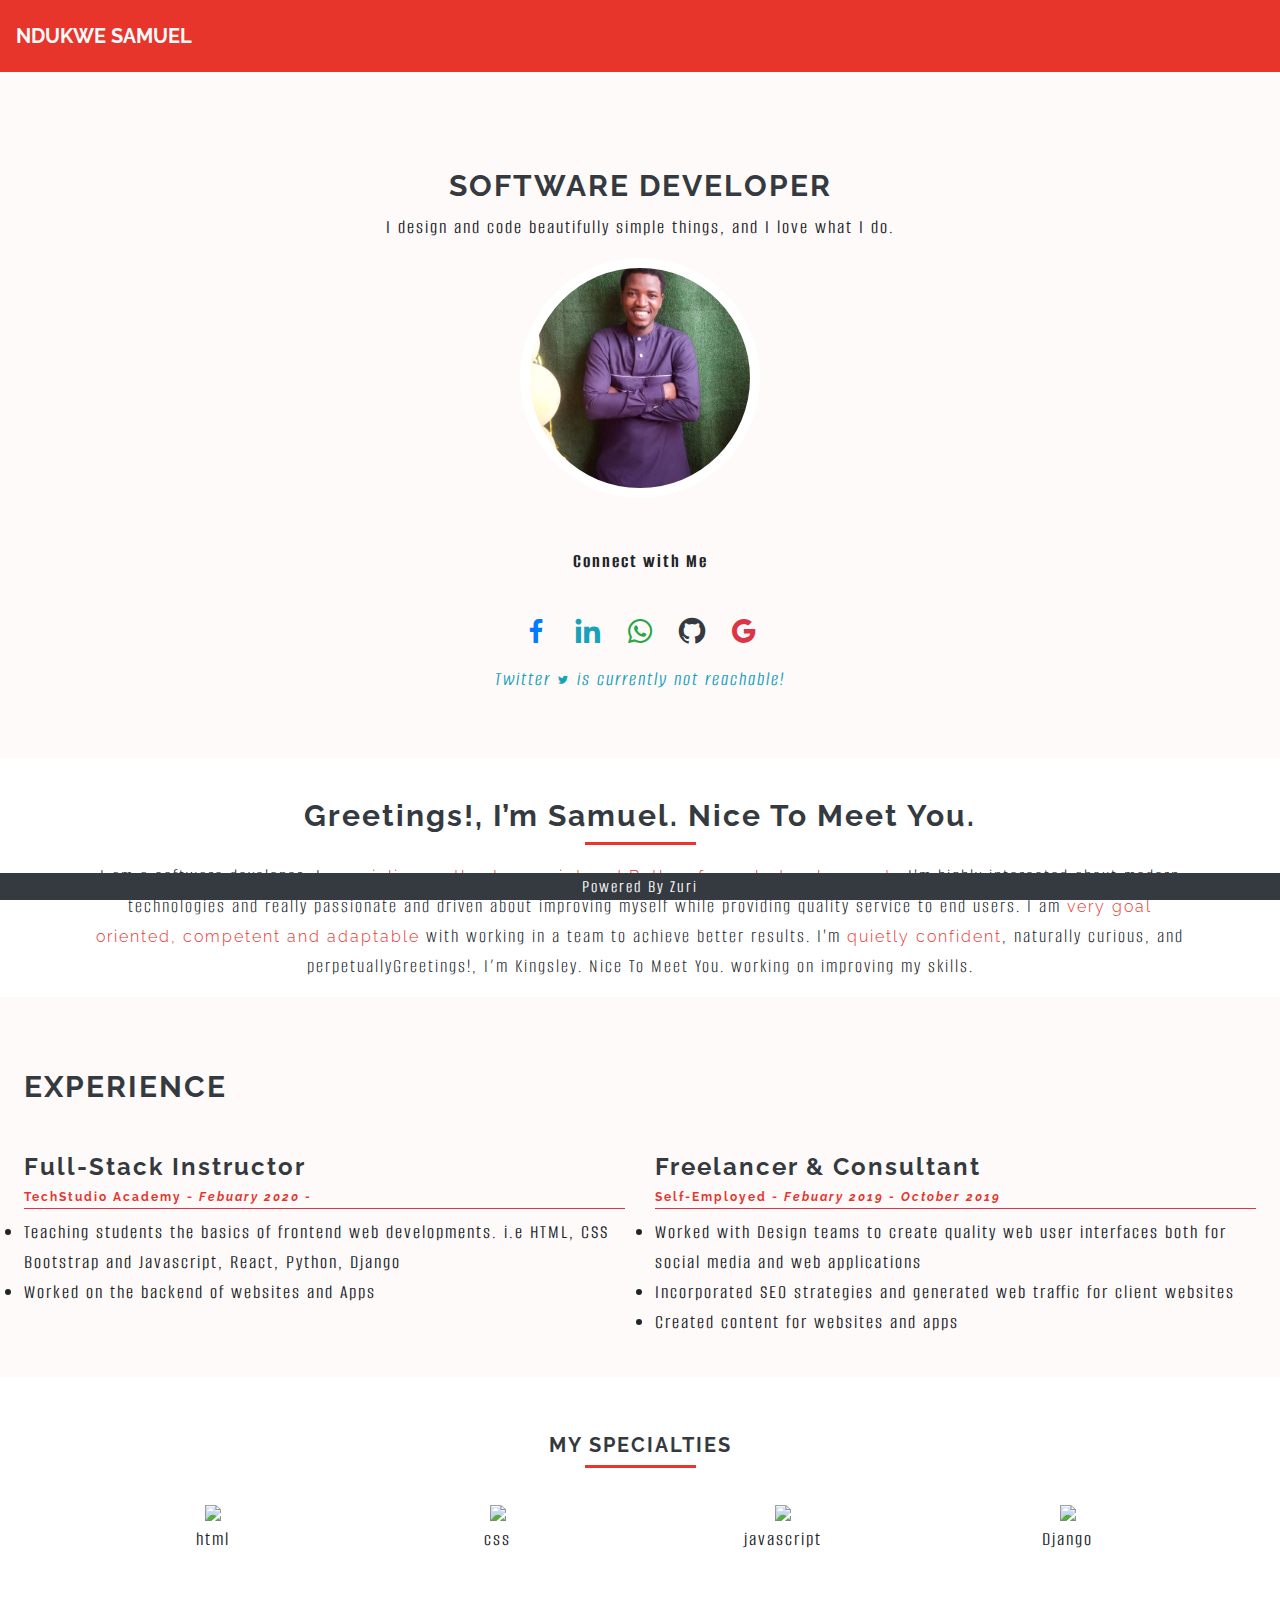
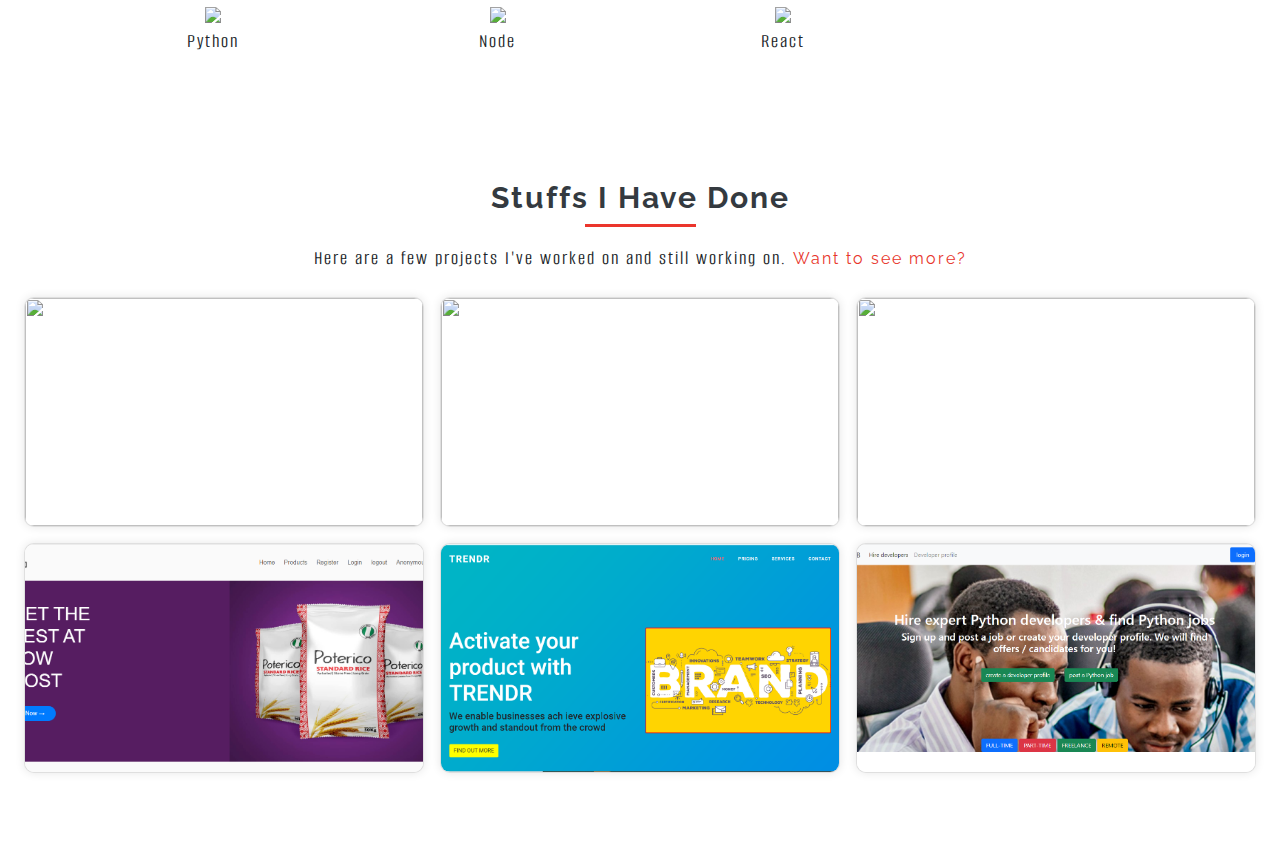
==== index.html @ 804fe116 "first commit" ====
<!DOCTYPE html>
<html lang="en">

<head>
    <meta charset="UTF-8">
    <meta http-equiv="X-UA-Compatible" content="IE=edge">
    <meta name="viewport" content="width=device-width, initial-scale=1.0">
    <link rel="icon" type="image/png" sizes="32x32"
        href="https://res.cloudinary.com/kingsleysolomon/image/upload/v1629540932/hng/HNG_sfzgo1.png">
    <link rel="icon" type="image/png" sizes="16x16"
        href="https://res.cloudinary.com/kingsleysolomon/image/upload/v1629540932/hng/HNG_sfzgo1.png">

    <!-- box icon CDN -->
    <link href='https://unpkg.com/boxicons@2.0.9/css/boxicons.min.css' rel='stylesheet'>

    <!-- Bootstrap CDN(content delivery Network) -->
    <link rel="stylesheet" href="https://stackpath.bootstrapcdn.com/bootstrap/4.5.2/css/bootstrap.min.css"
        integrity="sha384-JcKb8q3iqJ61gNV9KGb8thSsNjpSL0n8PARn9HuZOnIxN0hoP+VmmDGMN5t9UJ0Z" crossorigin="anonymous">
    <link rel="stylesheet" href="./css/style.css">
    <title>Resume || Ndukwe Samuel</title>
</head> 

<body>
    <header class="bg-warning">
        <nav class="navbar navbar-expand-lg py-3 fixed-top">
            <a class="navbar-brand text-light font-weight-bold text-uppercase" href="#">Ndukwe Samuel</a>
            <button class="navbar-toggler border-0" type="button" data-toggle="collapse" data-target="#navbarText"
                aria-controls="navbarText" aria-expanded="false" aria-label="Toggle navigation">
                <i class='bx bx-menu-alt-right text-light' style="font-size: 32px"></i>
            </button>
            <!-- <div class="collapse navbar-collapse text-center" id="navbarText">
                <div class="navbar-text text-light text-uppercase ml-auto">
                    <a href="https://internship.zuri.team"
                        class='d-flex flex-column align-items-center flex-lg-row text-light'>
                        <span>Zuri Internship</span>
                        <div class="zuri-logo mx-2">
                            <img src="https://res.cloudinary.com/kingsleysolomon/image/upload/v1629540935/hng/zuri_xnhrwp.jpg"
                                alt="zuri-logo">
                        </div>
                    </a>
                </div>
            </div> -->
        </nav>
        <div class="mt-5 pt-4">
            <div class="container mt-5 py-5">
                <div class="text-center">
                    <h1 class="font-weight-bold text-uppercase">Software Developer</h1>
                    <p>I design and code beautifully simple things, and I love what I do.</p>
                    <div class="mx-auto profile-img">
                        <!-- <img src="https://res.cloudinary.com/kingsleysolomon/image/upload/v1629540934/hng/profileImg_exrz0d.jpg"
                            alt="img..." class="img-fluid" /> -->
                            <img src="pro.jpg"
                            alt="img..." class="img-fluid" />
                    </div>

                    <div class="socials mt-5">
                        <p class="font-weight-bold">Connect with Me</p>
                        <a target="__blank" class="cc-scroll-socials"
                            href="https://web.facebook.com/kingsly101?_rdc=1&_rdr"><i
                                class='bx bxl-facebook text-primary'></i></a>
                        <a target="__blank" class="cc-scroll-socials"
                            href="https://www.linkedin.com/in/kingsley-solomon-b90339b2/"><i
                                class='bx bxl-linkedin text-info'></i></a>
                        <a class="cc-scroll-socials" href="tel:+2348100792853"><i
                                class='bx bxl-whatsapp text-success'></i></a>
                        <a target="__blank" class="cc-scroll-socials" href="https://github.com/kinxlo"><i
                                class='bx bxl-github text-dark'></i></a>
                        <a target="__blank" href="mailto:kinxly@gmail.com" class="cc-scroll-socials"><i
                                class="bx bxl-google text-danger"></i></a>
                        <i>
                            <p class="text-info twitter">Twitter <i class="bx bxl-twitter" style="font-size: 12px"></i>
                                is currently not
                                reachable!</p>
                        </i>
                    </div>
                </div>
            </div>
        </div>
    </header>
    <main>
        <!-- section one -->
        <section class="py-4 section-one">
            <article class="text-center">
                <div class="container intro">
                    <h1 class="py-3">Greetings!, I’m Samuel. Nice to meet you.</h1>
                    <div class="mx-auto line mt-n3" style="background: #eb352c; height: 3px; width: 10%"></div>
                    <p class="lead mt-3 ">
                        I am a software developer, I <span class="high-light">specialize on the Javascript and Python for web developments </span> I'm highly
                        interested about modern technologies and really passionate and driven about
                        improving myself while
                        providing
                        quality service to end users. I am <span class="high-light">very goal oriented, competent and
                            adaptable</span> with
                        working in a
                        team to achieve better results. I'm <span class="high-light">quietly confident</span>, naturally
                        curious, and
                        perpetuallyGreetings!, I’m Kingsley. Nice To Meet You.
                        working on improving my skills.</p>
                </div>
            </article>
            <article class="cc-container bg-warning text-center text-lg-left p-4">
                <h2 class="text-uppercase my-5">Experience</h2>
                <section class="row cc-scroll">
                    <div class="job col-12 col-lg-6 cc-scroll">
                        <h4 style="font-size: 24px">Full-Stack Instructor</h4>
                        <h5 class="border-bottom border-danger pb-1">TechStudio Academy - <span><i>Febuary 2020 -
                                </i></span>
                        </h5>
                        <ul>
                            <li>
                                Teaching students the basics of frontend web developments. i.e HTML, CSS Bootstrap
                                and
                                Javascript, React, Python, Django
                            </li>
                            <li>Worked on the backend of websites and Apps</li>
                        </ul>
                    </div>
                    <div class="job col-12 col-lg-6 cc-scroll">
                        <h4 style="font-size: 24px">Freelancer & Consultant</h4>
                        </h4>
                        <h5 class="border-bottom border-danger pb-1">Self-Employed - <span><i>Febuary 2019 - October
                                    2019</i></span></h5>
                        <ul>
                            <li>
                                Worked with Design teams to create quality web user interfaces both for social media
                                and web applications
                            </li>
                            <li>Incorporated SEO strategies and generated web traffic for client websites</li>
                            <li>Created content for websites and apps</li>
                        </ul>
                    </div>
                </section>
            </article>
        </section>

        <!-- section two -->
        <section class="py-4 split-1">
            <div class="container text-center">
                <h1 class="h5 font-weight-bold mt-2 text-uppercase">My Specialties</h1>
                <div class="mx-auto line" style="background: #eb352c; height: 3px; width: 10%"></div>
                <div class="mt-3">
                    <div class="row">
                        <div class="col-6 col-lg-3 p-3">
                            <img src="https://img.icons8.com/color/000000/html-5--v1.png"
                                class="cc-languages cc-scroll-skill" />
                            <p>html</p>
                        </div>
                        <div class="col-6 col-lg-3 p-3">
                            <img src="https://img.icons8.com/color/000000/css3.png"
                                class="cc-languages cc-scroll-skill" />
                            <p>css</p>
                        </div>
                        <div class="col-6 col-lg-3 p-3">
                            <img src="https://img.icons8.com/color/000000/javascript--v2.png"
                                class="cc-languages cc-scroll-skill" />
                            <p>javascript</p>
                        </div>
                        <!-- <div class="col-6 col-lg-3 p-3">
                            <img src="https://img.icons8.com/color/000000/react-native.png"
                                class="cc-languages cc-scroll-skill" />
                            <p>React</p>
                        </div> -->
                        <div class="col-6 col-lg-3 p-3">
                            <img src="https://img.icons8.com/color/48/000000/django.png"
                                class="cc-languages cc-scroll-skill" />
                            <p>Django</p>
                        </div>
                        <div class="col-6 col-lg-3 p-3">
                            <img src="https://img.icons8.com/fluency/96/000000/python.png"
                                class="cc-languages cc-scroll-skill" />
                            <p>Python</p>
                        </div>
                        <div class="col-6 col-lg-3 p-3">
                
                            <img src="https://img.icons8.com/color/80/000000/nodejs.png"/>
                            <p>Node</p>
                        </div>
                        <div class="col-6 col-lg-3 p-3">
                            <img src="https://img.icons8.com/plasticine/96/000000/react.png"/>
                            <p>React</p>
                        </div>
                    </div>
                </div>
            </div>

            <!-- <img src="https://img.icons8.com/color/96/000000/nodejs.png"/> -->
        </section>

        <aside class="plead text-center" style="opacity: 0">
            <h1 class="font-weight-bold text-uppercase" style="letter-spacing: 5px">Pick Me First! &#128566;</h1>
        </aside>

        <!-- section three -->
        <section class="py-4 mb-5 split-2">
            <article class="container">
                <div class="text-center">
                    <h1>Stuffs I Have Done</h1>
                    <div class="mx-auto line" style="background: #eb352c; height: 3px; width: 10%"></div>
                    <p class="mt-3">Here are a few projects I've worked on and still working on.
                        <a class="beg" style="font-size: 16px">Want to see more?</a>
                    </p>
                </div>
            </article>
            <div class="cc-container text-center">
                <div class="d-flex flex-column flex-lg-row justify-content-center align-items-center flex-wrap">

                    <div class="card text-center m-2 cc-scroll-box">
                        <div class="card-body p-0">
                            <div class="cc-site-1 site p-5">
                                <p class="font-weight-bold">A Site for The Chefs!</p>
                                <a target="__blank" href="https://kinxlo.github.io/globalChef/">
                                    <button class="btn btn-outline-primary badge-pill px-4 py-2 px-lg-5 py-lg-3">Visit
                                        Website</button>
                                </a>
                            </div>
                            <div class="cc-overlay">
                                <img src="https://res.cloudinary.com/kingsleysolomon/image/upload/v1629540939/hng/globalchef_uatyes.png"
                                    alt="" class="img-fluid">
                            </div>
                        </div>
                    </div>
                    <div class="card text-center m-2 cc-scroll-box">    
                        <div class="card-body p-0">
                            <div class="cc-site-2 site p-5">
                                <p class="font-weight-bold">How much do you like your <br /> e-commerce sites?</p>
                                <a target="__blank" href="https://k-audiophile.netlify.app">
                                    <button class="btn btn-outline-primary badge-pill px-4 py-2 px-lg-5 py-lg-3">Visit
                                        Website</button>
                                </a>
                                <div class="text-left"><i class='bx bxl-react bx-sm text-info bx-spin'></i>
                                </div>
                            </div>
                            <div class="cc-overlay">
                                <img src="https://res.cloudinary.com/kingsleysolomon/image/upload/v1629540936/hng/audiophile_rjzmca.png"
                                    alt="" class="img-fluid">
                            </div>
                        </div>
                    </div>
                    <div class="card text-center m-2 cc-scroll-box">
                        <div class="card-body p-0">
                            <div class="cc-site-3 site p-5">
                                <p class="font-weight-bold">A Job for a client - He's an Engineer</p>
                                <a target="__blank" href="https://kinxlo.github.io/Darex-Engineering/">
                                    <button disabled
                                        class="btn btn-outline-primary badge-pill px-4 py-2 px-lg-5 py-lg-3">Locked</button>
                                </a>
                            </div>
                            <div class="cc-overlay">
                                <img src="https://res.cloudinary.com/kingsleysolomon/image/upload/v1629540940/hng/darex_bsti4i.png"
                                    alt="" class="img-fluid">
                            </div>
                        </div>
                    </div>
                    <div class="card text-center m-2 cc-scroll-box">
                        <div class="card-body p-0">
                            <div class="cc-site-4 site p-5">
                                <p class="font-weight-bold"> Poterico</p>
                                <a target="__blank" href="https://k-hng-resume.netlify.app/">
                                    <button class="btn btn-outline-primary badge-pill px-4 py-2 px-lg-5 py-lg-3">View
                                        Website</button>
                                </a>
                            </div>
                            <div class="cc-overlay">
                                <img src="nice one.PNG"
                                    alt="" class="img-fluid">
                            </div>
                        </div>
                    </div>
                    <div class="card text-center m-2 cc-scroll-box">
                        <div class="card-body p-0">
                            <div class="cc-site-5 site p-5">
                                <p class="font-weight-bold">Trenda</p>
                                <a target="__blank" href="https://ks-periodic-table.netlify.app">
                                    <button class="btn btn-outline-primary badge-pill px-4 py-2 px-lg-5 py-lg-3">Visit
                                        Website</button>
                                </a>
                                <div class="text-left"><i class='bx bxl-react bx-sm text-info bx-spin'></i>
                                </div>
                            </div>
                            <div class="cc-overlay">
                                <img src="nice2.PNG"
                                    alt="" class="img-fluid">
                            </div>
                        </div>
                    </div>
                    <div class="card text-center m-2 cc-scroll-box">
                        <div class="card-body p-0">
                            <div class="cc-site-6 site p-5">
                                <p class="font-weight-bold">Humble Beginnings Python Job</p>
                                <a target="__blank" href="https://kingsleyfylo.netlify.app">
                                    <button class="btn btn-outline-primary badge-pill px-4 py-2 px-lg-5 py-lg-3">Visit
                                        Website</button>
                                </a>
                            </div>
                            <div class="cc-overlay">
                                <img src="nice3.PNG"
                                    alt="" class="img-fluid">
                            </div>
                        </div>
                    </div>
                </div>
            </div>
        </section>
        <!-- <hr /> -->
    </main>
    <footer class="bg-dark fixed-bottom mt-5">
        <div class="sponsor d-flex justify-content-center align-items-center">
            <!-- <a class="text-light text-capitalize mr-2" href="https://zuri.team">powered by <span>Zuri.</span>
            </a>
            <div>
                <a href="https://zuri.team"><img class="zuri-logo" src="./images/zuri.jfif" alt="ZURI"></a>
            </div> -->
            <p class="text-light pb-0 mb-0">Powered By Zuri</p>
        </div>
    </footer>

    <!--========== SCROLL REVEAL ==========-->
    <script src="https://unpkg.com/scrollreveal"></script>

    <!-- GSAP LIBRARY -->
    <script src="https://cdnjs.cloudflare.com/ajax/libs/gsap/3.6.1/gsap.min.js"></script>
    <script src="https://cdnjs.cloudflare.com/ajax/libs/gsap/3.6.1/CSSRulePlugin.min.js"></script>
    <script src="https://cdnjs.cloudflare.com/ajax/libs/gsap/3.6.1/ScrollTrigger.min.js"></script>


    <script src="https://code.jquery.com/jquery-3.5.1.slim.min.js"
        integrity="sha384-DfXdz2htPH0lsSSs5nCTpuj/zy4C+OGpamoFVy38MVBnE+IbbVYUew+OrCXaRkfj" crossorigin="anonymous">
    </script>
    <script src="https://cdn.jsdelivr.net/npm/popper.js@1.16.1/dist/umd/popper.min.js"
        integrity="sha384-9/reFTGAW83EW2RDu2S0VKaIzap3H66lZH81PoYlFhbGU+6BZp6G7niu735Sk7lN" crossorigin="anonymous">
    </script>
    <script src="https://stackpath.bootstrapcdn.com/bootstrap/4.5.2/js/bootstrap.min.js"
        integrity="sha384-B4gt1jrGC7Jh4AgTPSdUtOBvfO8shuf57BaghqFfPlYxofvL8/KUEfYiJOMMV+rV" crossorigin="anonymous">
    </script>
    <script src="./app.js"></script>
</body>

</html>
---- css/style.css ----
@import url("https://fonts.googleapis.com/css2?family=Alumni+Sans&family=Raleway&display=swap");
* {
  padding: 0;
  margin: 0;
  -webkit-box-sizing: border-box;
          box-sizing: border-box;
  text-decoration: none !important;
  font-family: 'Raleway',
 sans-serif;
  outline: none !important;
}

h1,
h2,
h3,
h4,
h5,
h6 {
  font-weight: bold;
  text-transform: capitalize;
  letter-spacing: 2px;
  color: #343A40;
  font-size: 20px;
}

button {
  border: 1px solid #e8352c !important;
  color: #e8352c !important;
  font-weight: bold !important;
}

button:hover {
  background: #e8352c !important;
  color: snow !important;
}

.name {
  font-family: 'Alumni Sans',
 sans-serif;
  letter-spacing: 2px;
  font-size: 30px !important;
}

.zuri-logo {
  width: 2rem;
  height: 2rem;
  overflow: hidden;
  border-radius: 100%;
}

.zuri-logo img {
  width: 100%;
  height: 100%;
}

p,
li {
  font-family: 'Alumni Sans',
 sans-serif;
  letter-spacing: 2px;
  font-size: 18px;
}

a {
  color: #e8352c;
  cursor: pointer;
}

.high-light {
  font-size: 16px;
  color: #e8352c;
}

i {
  font-size: 3rem;
}

.cc-skills {
  margin-top: -10rem;
  border: none;
  border-radius: 10px;
}

.card {
  -webkit-box-shadow: 0 0 10px rgba(0, 0, 0, 0.1);
          box-shadow: 0 0 10px rgba(0, 0, 0, 0.1);
  border-radius: 10px;
  overflow: hidden;
  position: relative;
  width: 90%;
  height: 230px;
}

.card .site {
  position: absolute;
  top: 0;
  left: 0;
  width: 100%;
  height: 100%;
  background: #fff;
  -webkit-transform: translateY(-100%);
          transform: translateY(-100%);
  -webkit-transition: all 0.3s ease-in-out;
  transition: all 0.3s ease-in-out;
  z-index: 1;
}

.cc-shadow {
  -webkit-box-shadow: 0 0 10px rgba(0, 0, 0, 0.1);
          box-shadow: 0 0 10px rgba(0, 0, 0, 0.1);
  border-radius: 10px;
}

@-webkit-keyframes kenburns {
  0% {
    -webkit-transform-origin: bottom left;
    transform-origin: bottom left;
    transform: scale(1);
    -ms-transform: scale(1);
    /* IE 9 */
    -webkit-transform: scale(1);
    /* Safari and Chrome */
    -o-transform: scale(1);
    /* Opera */
    -moz-transform: scale(1);
    /* Firefox */
  }
  100% {
    transform: scale(1.2);
    -ms-transform: scale(1.2);
    /* IE 9 */
    -webkit-transform: scale(1.2);
    /* Safari and Chrome */
    -o-transform: scale(1.2);
    /* Opera */
    -moz-transform: scale(1.2);
    /* Firefox */
  }
}

@keyframes kenburns {
  0% {
    -webkit-transform-origin: bottom left;
    transform-origin: bottom left;
    transform: scale(1);
    -ms-transform: scale(1);
    /* IE 9 */
    -webkit-transform: scale(1);
    /* Safari and Chrome */
    -o-transform: scale(1);
    /* Opera */
    -moz-transform: scale(1);
    /* Firefox */
  }
  100% {
    transform: scale(1.2);
    -ms-transform: scale(1.2);
    /* IE 9 */
    -webkit-transform: scale(1.2);
    /* Safari and Chrome */
    -o-transform: scale(1.2);
    /* Opera */
    -moz-transform: scale(1.2);
    /* Firefox */
  }
}

.cc-overlay {
  position: absolute;
  top: 0;
  left: 0;
  width: 100%;
  height: 100%;
  -webkit-animation: kenburns 15s linear 2s infinite;
          animation: kenburns 15s linear 2s infinite;
}

.cc-overlay img {
  width: 100%;
  height: 100%;
  -o-object-fit: cover;
     object-fit: cover;
  -webkit-animation-name: kenburns;
          animation-name: kenburns;
}

.cc-container {
  width: 1300px;
  max-width: 100%;
  margin: 0 auto;
}

.cc-logo:hover {
  -webkit-filter: grayscale(0);
          filter: grayscale(0);
}

.cc-clipped-div {
  -webkit-clip-path: polygon(0 0, 100% 0, 100% 79%, 50% 100%, 0 79%);
          clip-path: polygon(0 0, 100% 0, 100% 79%, 50% 100%, 0 79%);
}

.bg-warning {
  background-color: snow !important;
}

.index-main {
  position: relative;
  height: 100vh;
  overflow: hidden;
  display: -webkit-box;
  display: -ms-flexbox;
  display: flex;
  -webkit-box-pack: center;
      -ms-flex-pack: center;
          justify-content: center;
  -webkit-box-align: center;
      -ms-flex-align: center;
          align-items: center;
  text-align: center;
  background-image: url("https://res.cloudinary.com/kingsleysolomon/image/upload/c_scale,w_1000/v1629661702/hng/pexels-negative-space-169573_gafgj6.png");
  background-position: center;
  background-repeat: no-repeat;
  background-size: cover;
}

.index-main::after {
  position: absolute;
  content: '';
  left: 0;
  top: 0;
  width: 100%;
  height: 100%;
  background: rgba(0, 0, 0, 0.7);
}

.index-main a {
  cursor: pointer;
  text-align: center;
  z-index: 1;
}

.index-main a div {
  width: 10rem;
  height: 10rem;
  margin: 0 auto;
  border-radius: 10px;
  overflow: hidden;
}

.index-main a div img {
  width: 100%;
  height: 100%;
}

.index-main a h1 {
  font-size: 4rem;
  -webkit-transition: .3s ease-in;
  transition: .3s ease-in;
  color: #fff;
}

.index-main a h1:hover {
  color: #e7332b;
}

header nav {
  background: #e8352c;
}

header .profile-img {
  width: 15rem;
  height: 15rem;
  overflow: hidden;
  border: 10px solid #fff;
  border-radius: 100%;
}

header .profile-img img {
  width: 100%;
  height: 100%;
  -o-object-fit: cover;
     object-fit: cover;
}

header .socials {
  width: -webkit-fit-content;
  width: -moz-fit-content;
  width: fit-content;
  margin: 0 auto;
}

header .socials a {
  color: #e8352c;
  margin: 0 .5rem;
}

header .socials a i {
  font-size: 2rem;
  -webkit-transition: all 0.2s ease-in;
  transition: all 0.2s ease-in;
}

header .socials a i:hover {
  -webkit-transform: scale(1.2);
          transform: scale(1.2);
}

main .section-one h5 {
  font-size: 12px;
  color: #e8352c;
}

main .section-one h5 span i {
  font-size: 12px;
}

.sponsor {
  -webkit-animation: slide 15s linear infinite;
          animation: slide 15s linear infinite;
}

.sponsor p {
  font-size: 12px;
}

@-webkit-keyframes slide {
  from {
    -webkit-transform: translateX(-70%);
            transform: translateX(-70%);
  }
  to {
    -webkit-transform: translateX(70%);
            transform: translateX(70%);
  }
}

@keyframes slide {
  from {
    -webkit-transform: translateX(-70%);
            transform: translateX(-70%);
  }
  to {
    -webkit-transform: translateX(70%);
            transform: translateX(70%);
  }
}

@media (min-width: 576px) {
  h1,
  h2,
  h3,
  h4,
  h5,
  h6 {
    font-size: 30px;
  }
  .name {
    font-family: 'Alumni Sans',
 sans-serif;
    letter-spacing: 2px;
    font-size: 4rem !important;
  }
  p,
  li {
    font-size: 20px;
  }
  .cc-languages {
    width: 4rem;
  }
  .cc-languages:hover {
    -webkit-filter: grayscale(0);
            filter: grayscale(0);
  }
  .index-main a h1 {
    font-size: 4rem;
  }
  main .section-one h5 {
    font-size: 12px;
    color: #e8352c;
  }
  main .section-one h5 span i {
    font-size: 12px;
  }
  .sponsor p {
    font-size: 18px;
  }
  .card {
    width: 25rem;
  }
}
/*# sourceMappingURL=style.css.map */
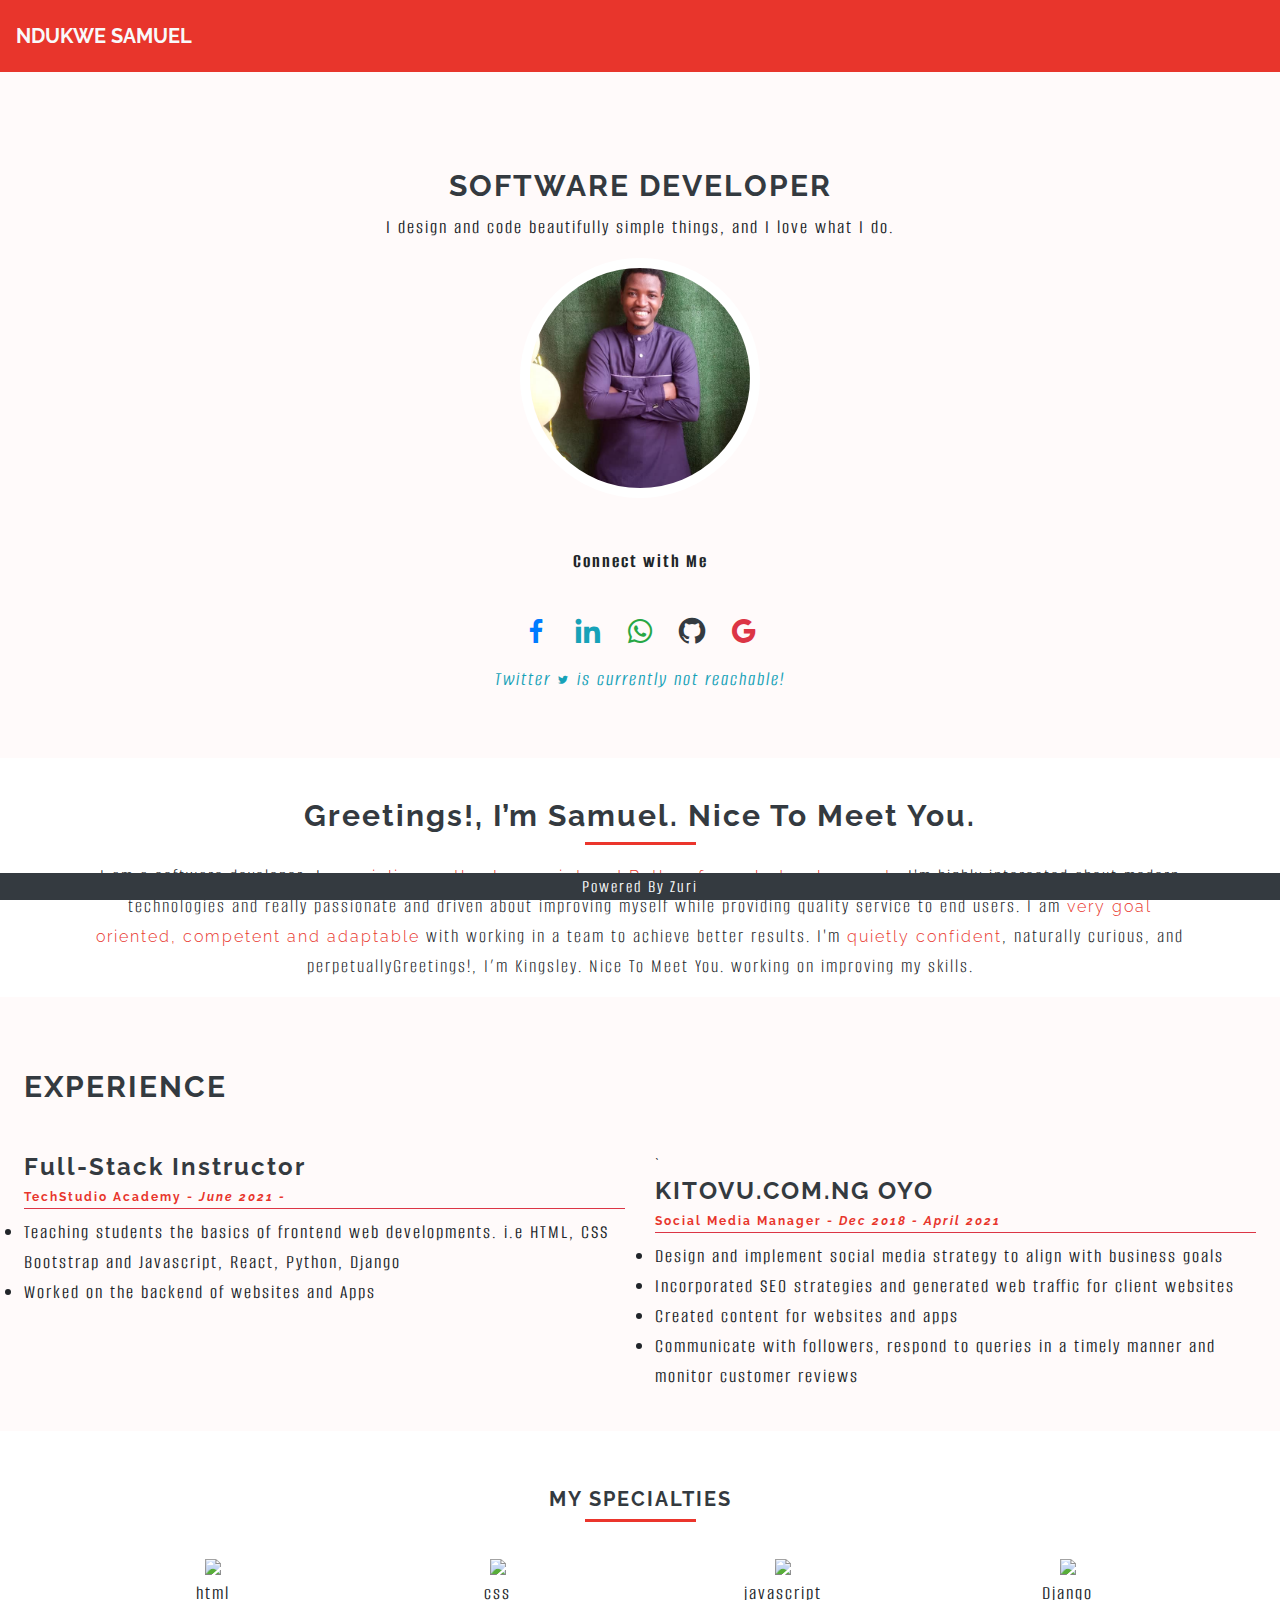
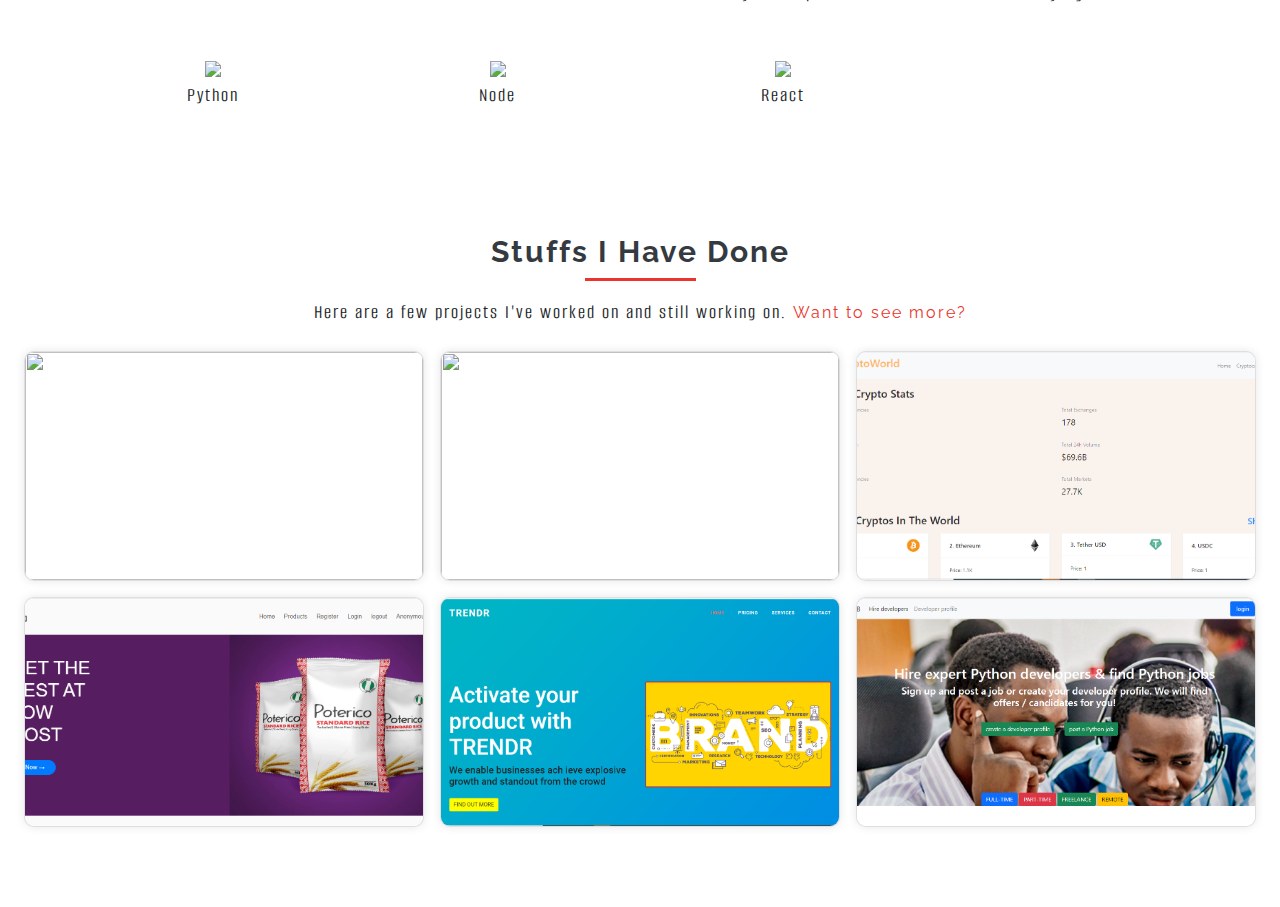
==== commit 84564f36: "dkjfdf" ====
--- a/index.html
+++ b/index.html
@@ -47,25 +47,24 @@
                     <h1 class="font-weight-bold text-uppercase">Software Developer</h1>
                     <p>I design and code beautifully simple things, and I love what I do.</p>
                     <div class="mx-auto profile-img">
-                        <!-- <img src="https://res.cloudinary.com/kingsleysolomon/image/upload/v1629540934/hng/profileImg_exrz0d.jpg"
-                            alt="img..." class="img-fluid" /> -->
-                            <img src="pro.jpg"
+                        <img src="pro.jpg"
                             alt="img..." class="img-fluid" />
+                            
                     </div>
 
                     <div class="socials mt-5">
                         <p class="font-weight-bold">Connect with Me</p>
                         <a target="__blank" class="cc-scroll-socials"
-                            href="https://web.facebook.com/kingsly101?_rdc=1&_rdr"><i
+                            href="https://www.facebook.com/ndukwe.k.samuel/"><i
                                 class='bx bxl-facebook text-primary'></i></a>
                         <a target="__blank" class="cc-scroll-socials"
-                            href="https://www.linkedin.com/in/kingsley-solomon-b90339b2/"><i
+                            href="https://www.linkedin.com/m/in/samuel-ndukwe"><i
                                 class='bx bxl-linkedin text-info'></i></a>
-                        <a class="cc-scroll-socials" href="tel:+2348100792853"><i
+                        <a class="cc-scroll-socials" href="tel:+2348124782753"><i
                                 class='bx bxl-whatsapp text-success'></i></a>
-                        <a target="__blank" class="cc-scroll-socials" href="https://github.com/kinxlo"><i
+                        <a target="__blank" class="cc-scroll-socials" href="https://github.com/ndukwesamuel"><i
                                 class='bx bxl-github text-dark'></i></a>
-                        <a target="__blank" href="mailto:kinxly@gmail.com" class="cc-scroll-socials"><i
+                        <a target="__blank" href="mailto:ndukwesamuel23@gmail.com" class="cc-scroll-socials"><i
                                 class="bx bxl-google text-danger"></i></a>
                         <i>
                             <p class="text-info twitter">Twitter <i class="bx bxl-twitter" style="font-size: 12px"></i>
@@ -103,7 +102,7 @@
                 <section class="row cc-scroll">
                     <div class="job col-12 col-lg-6 cc-scroll">
                         <h4 style="font-size: 24px">Full-Stack Instructor</h4>
-                        <h5 class="border-bottom border-danger pb-1">TechStudio Academy - <span><i>Febuary 2020 -
+                        <h5 class="border-bottom border-danger pb-1">TechStudio Academy - <span><i>June 2021 -
                                 </i></span>
                         </h5>
                         <ul>
@@ -115,18 +114,20 @@
                             <li>Worked on the backend of websites and Apps</li>
                         </ul>
                     </div>
-                    <div class="job col-12 col-lg-6 cc-scroll">
-                        <h4 style="font-size: 24px">Freelancer & Consultant</h4>
+                    <div class="job col-12 col-lg-6 cc-scroll">`
+                        <h4 style="font-size: 24px">KITOVU.COM.NG OYO 
                         </h4>
-                        <h5 class="border-bottom border-danger pb-1">Self-Employed - <span><i>Febuary 2019 - October
-                                    2019</i></span></h5>
+                        </h4>
+                        <h5 class="border-bottom border-danger pb-1">Social Media Manager
+                            - <span><i>Dec 2018 - April
+                                    2021</i></span></h5>
                         <ul>
                             <li>
-                                Worked with Design teams to create quality web user interfaces both for social media
-                                and web applications
+                                Design and implement social media strategy to align with business goals
                             </li>
                             <li>Incorporated SEO strategies and generated web traffic for client websites</li>
                             <li>Created content for websites and apps</li>
+                            <li>Communicate with followers, respond to queries in a timely manner and monitor customer reviews</li>
                         </ul>
                     </div>
                 </section>
@@ -208,7 +209,7 @@
                         <div class="card-body p-0">
                             <div class="cc-site-1 site p-5">
                                 <p class="font-weight-bold">A Site for The Chefs!</p>
-                                <a target="__blank" href="https://kinxlo.github.io/globalChef/">
+                                <a target="__blank" href="https://globalchef.vercel.app/">
                                     <button class="btn btn-outline-primary badge-pill px-4 py-2 px-lg-5 py-lg-3">Visit
                                         Website</button>
                                 </a>
@@ -223,7 +224,7 @@
                         <div class="card-body p-0">
                             <div class="cc-site-2 site p-5">
                                 <p class="font-weight-bold">How much do you like your <br /> e-commerce sites?</p>
-                                <a target="__blank" href="https://k-audiophile.netlify.app">
+                                <a target="__blank" href="https://samshops.netlify.app/">
                                     <button class="btn btn-outline-primary badge-pill px-4 py-2 px-lg-5 py-lg-3">Visit
                                         Website</button>
                                 </a>
@@ -240,13 +241,13 @@
                         <div class="card-body p-0">
                             <div class="cc-site-3 site p-5">
                                 <p class="font-weight-bold">A Job for a client - He's an Engineer</p>
-                                <a target="__blank" href="https://kinxlo.github.io/Darex-Engineering/">
-                                    <button disabled
-                                        class="btn btn-outline-primary badge-pill px-4 py-2 px-lg-5 py-lg-3">Locked</button>
-                                </a>
-                            </div>
-                            <div class="cc-overlay">
-                                <img src="https://res.cloudinary.com/kingsleysolomon/image/upload/v1629540940/hng/darex_bsti4i.png"
+                                <a target="__blank" href="https://cryptoverse-six.vercel.app/">
+                                    <button 
+                                        class="btn btn-outline-primary badge-pill px-4 py-2 px-lg-5 py-lg-3">cryptoverse</button>
+                                </a>
+                            </div>
+                            <div class="cc-overlay">
+                                <img src="CryptoWorld.PNG"
                                     alt="" class="img-fluid">
                             </div>
                         </div>
@@ -255,7 +256,7 @@
                         <div class="card-body p-0">
                             <div class="cc-site-4 site p-5">
                                 <p class="font-weight-bold"> Poterico</p>
-                                <a target="__blank" href="https://k-hng-resume.netlify.app/">
+                                <a target="__blank" href="https://standardrice.herokuapp.com/">
                                     <button class="btn btn-outline-primary badge-pill px-4 py-2 px-lg-5 py-lg-3">View
                                         Website</button>
                                 </a>
@@ -270,7 +271,7 @@
                         <div class="card-body p-0">
                             <div class="cc-site-5 site p-5">
                                 <p class="font-weight-bold">Trenda</p>
-                                <a target="__blank" href="https://ks-periodic-table.netlify.app">
+                                <a target="__blank" href="https://trenda.herokuapp.com/">
                                     <button class="btn btn-outline-primary badge-pill px-4 py-2 px-lg-5 py-lg-3">Visit
                                         Website</button>
                                 </a>
@@ -287,7 +288,7 @@
                         <div class="card-body p-0">
                             <div class="cc-site-6 site p-5">
                                 <p class="font-weight-bold">Humble Beginnings Python Job</p>
-                                <a target="__blank" href="https://kingsleyfylo.netlify.app">
+                                <a target="__blank" href="https://pyworkplaces.herokuapp.com/">
                                     <button class="btn btn-outline-primary badge-pill px-4 py-2 px-lg-5 py-lg-3">Visit
                                         Website</button>
                                 </a>
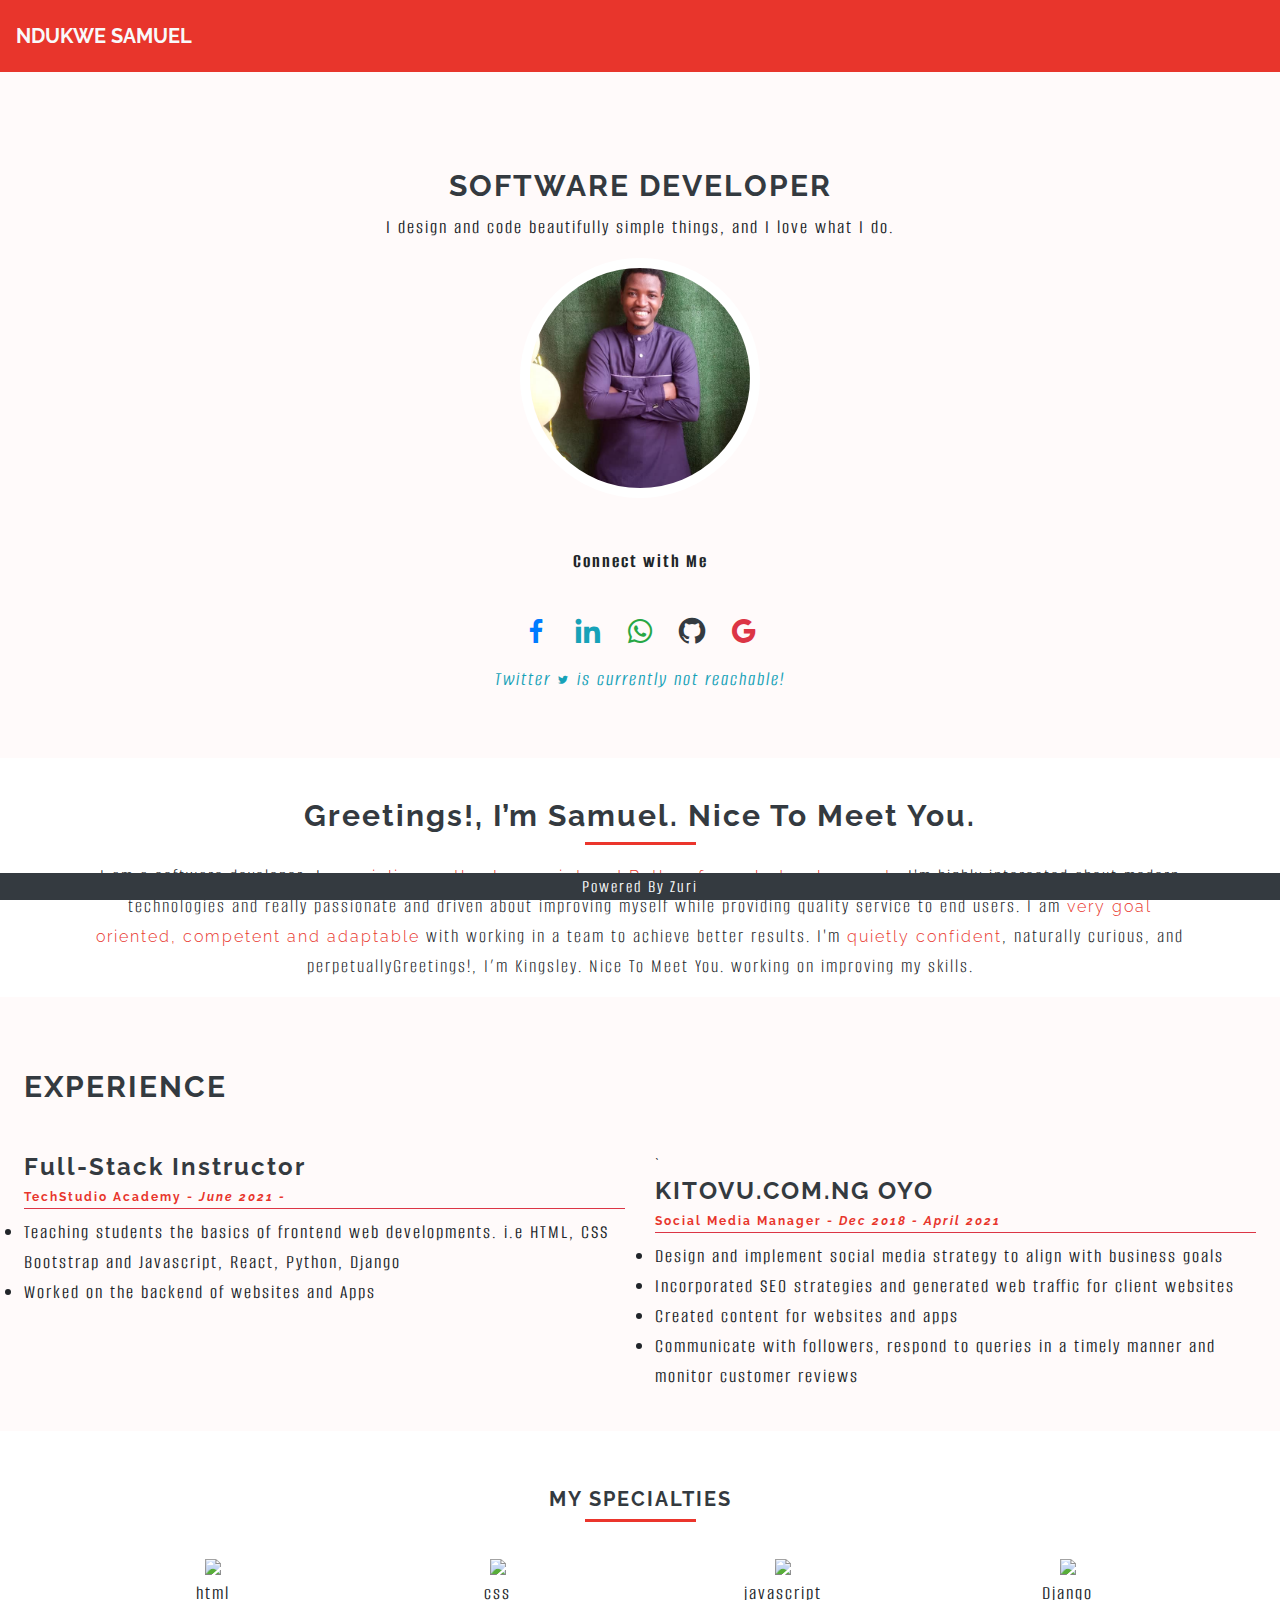
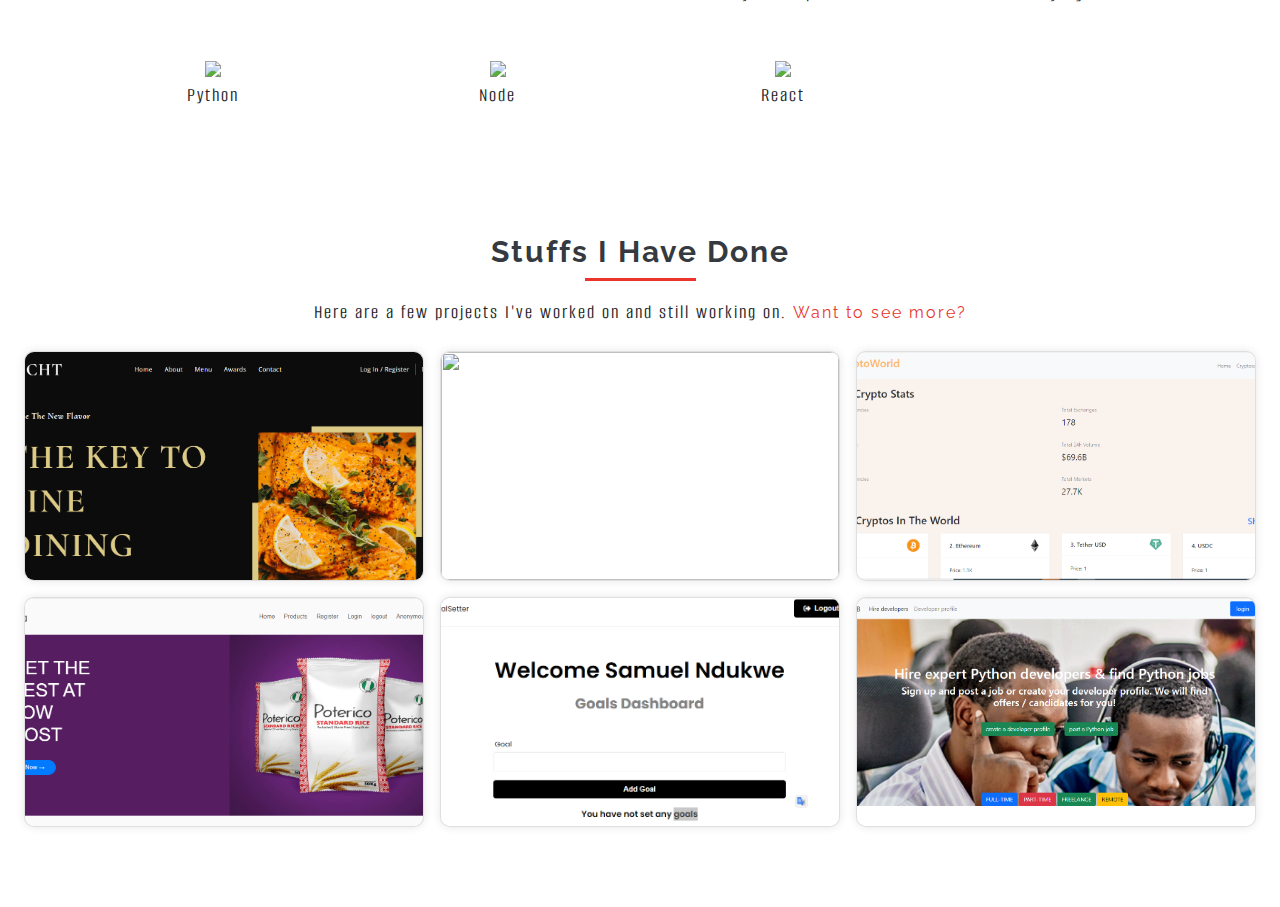
==== commit 7712ea11: "new guys" ====
--- a/index.html
+++ b/index.html
@@ -208,14 +208,14 @@
                     <div class="card text-center m-2 cc-scroll-box">
                         <div class="card-body p-0">
                             <div class="cc-site-1 site p-5">
-                                <p class="font-weight-bold">A Site for The Chefs!</p>
-                                <a target="__blank" href="https://globalchef.vercel.app/">
+                                <p class="font-weight-bold">A Site for FINE DINING!</p>
+                                <a target="__blank" href="https://gerichtrestaurant-bice.vercel.app/">
                                     <button class="btn btn-outline-primary badge-pill px-4 py-2 px-lg-5 py-lg-3">Visit
                                         Website</button>
                                 </a>
                             </div>
                             <div class="cc-overlay">
-                                <img src="https://res.cloudinary.com/kingsleysolomon/image/upload/v1629540939/hng/globalchef_uatyes.png"
+                                <img src="./gerichtrestaurant.PNG"
                                     alt="" class="img-fluid">
                             </div>
                         </div>
@@ -240,7 +240,7 @@
                     <div class="card text-center m-2 cc-scroll-box">
                         <div class="card-body p-0">
                             <div class="cc-site-3 site p-5">
-                                <p class="font-weight-bold">A Job for a client - He's an Engineer</p>
+                                <p class="font-weight-bold">CryptoWorld : For Crypto News                                </p>
                                 <a target="__blank" href="https://cryptoverse-six.vercel.app/">
                                     <button 
                                         class="btn btn-outline-primary badge-pill px-4 py-2 px-lg-5 py-lg-3">cryptoverse</button>
@@ -270,8 +270,8 @@
                     <div class="card text-center m-2 cc-scroll-box">
                         <div class="card-body p-0">
                             <div class="cc-site-5 site p-5">
-                                <p class="font-weight-bold">Trenda</p>
-                                <a target="__blank" href="https://trenda.herokuapp.com/">
+                                <p class="font-weight-bold">GoalsSetter</p>
+                                <a target="__blank" href="https://goalsetting.netlify.app/">
                                     <button class="btn btn-outline-primary badge-pill px-4 py-2 px-lg-5 py-lg-3">Visit
                                         Website</button>
                                 </a>
@@ -279,7 +279,7 @@
                                 </div>
                             </div>
                             <div class="cc-overlay">
-                                <img src="nice2.PNG"
+                                <img src="./GoalSettings.PNG"
                                     alt="" class="img-fluid">
                             </div>
                         </div>
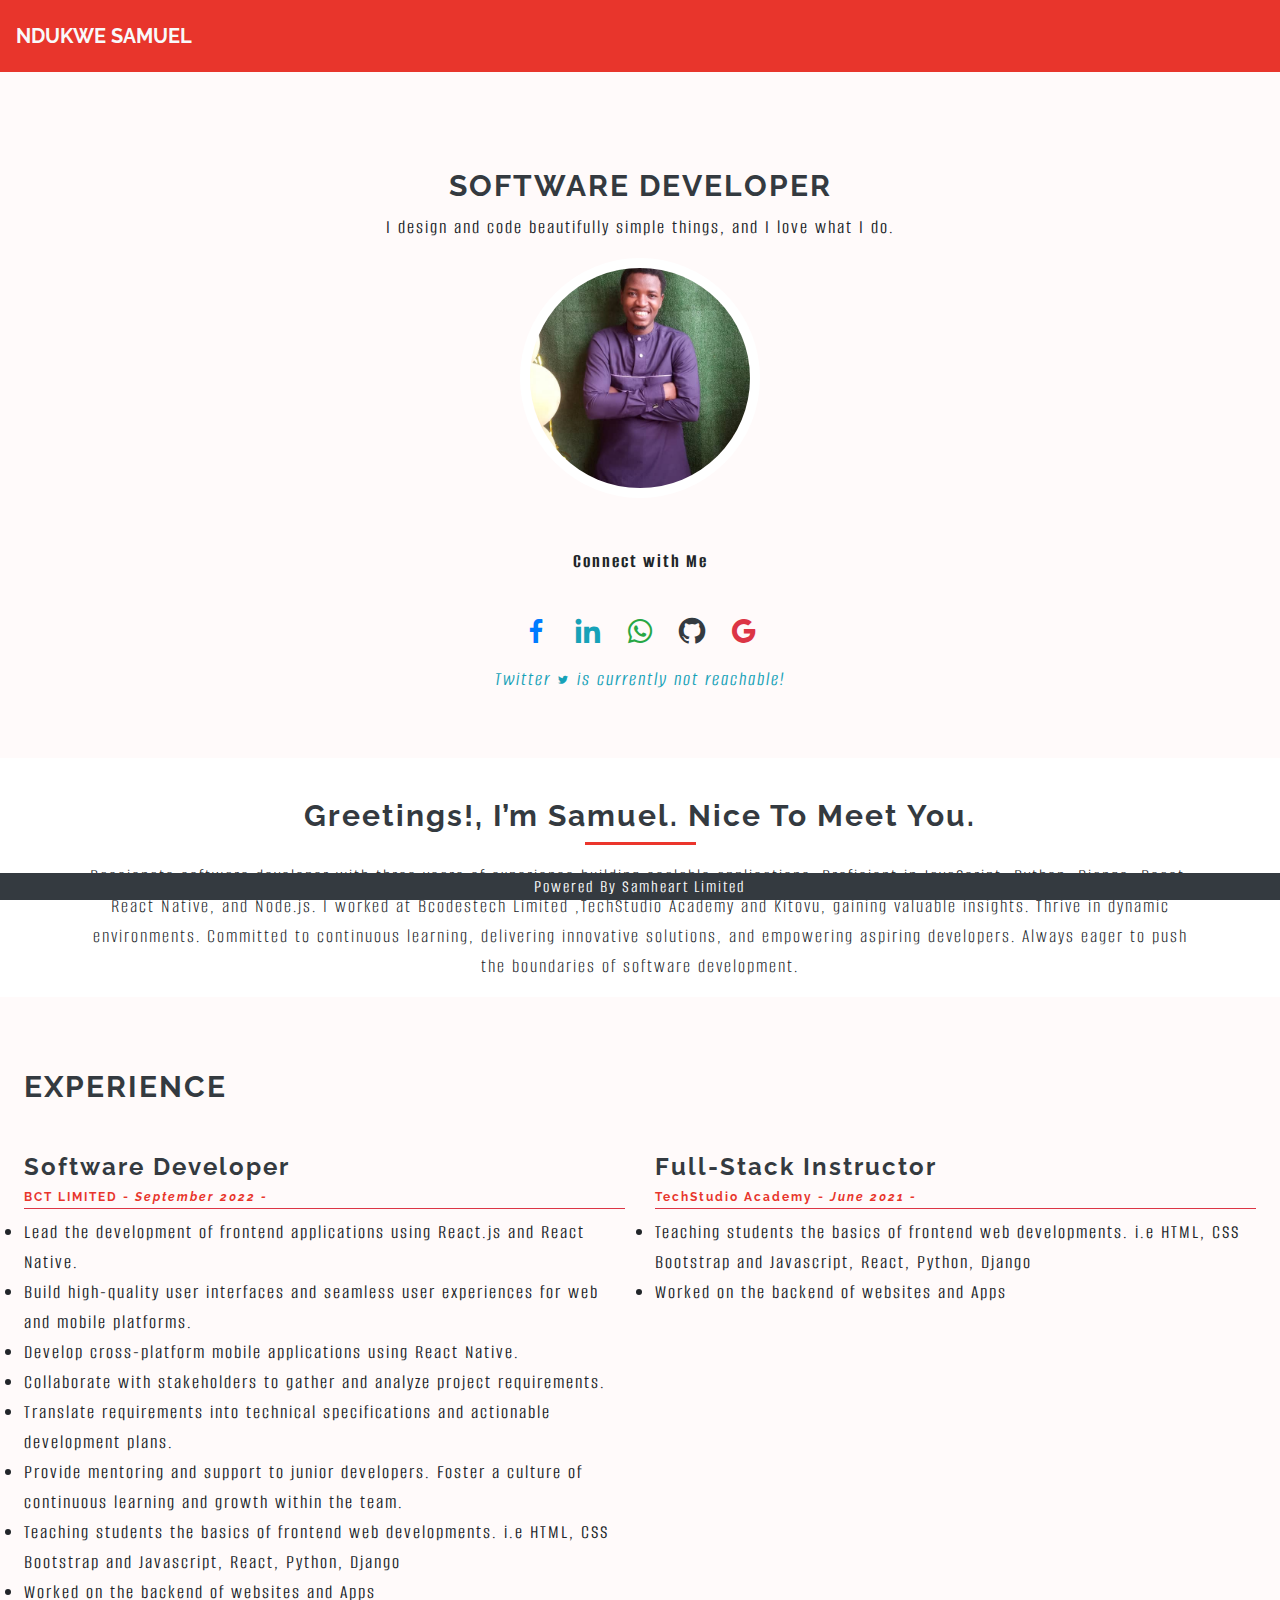
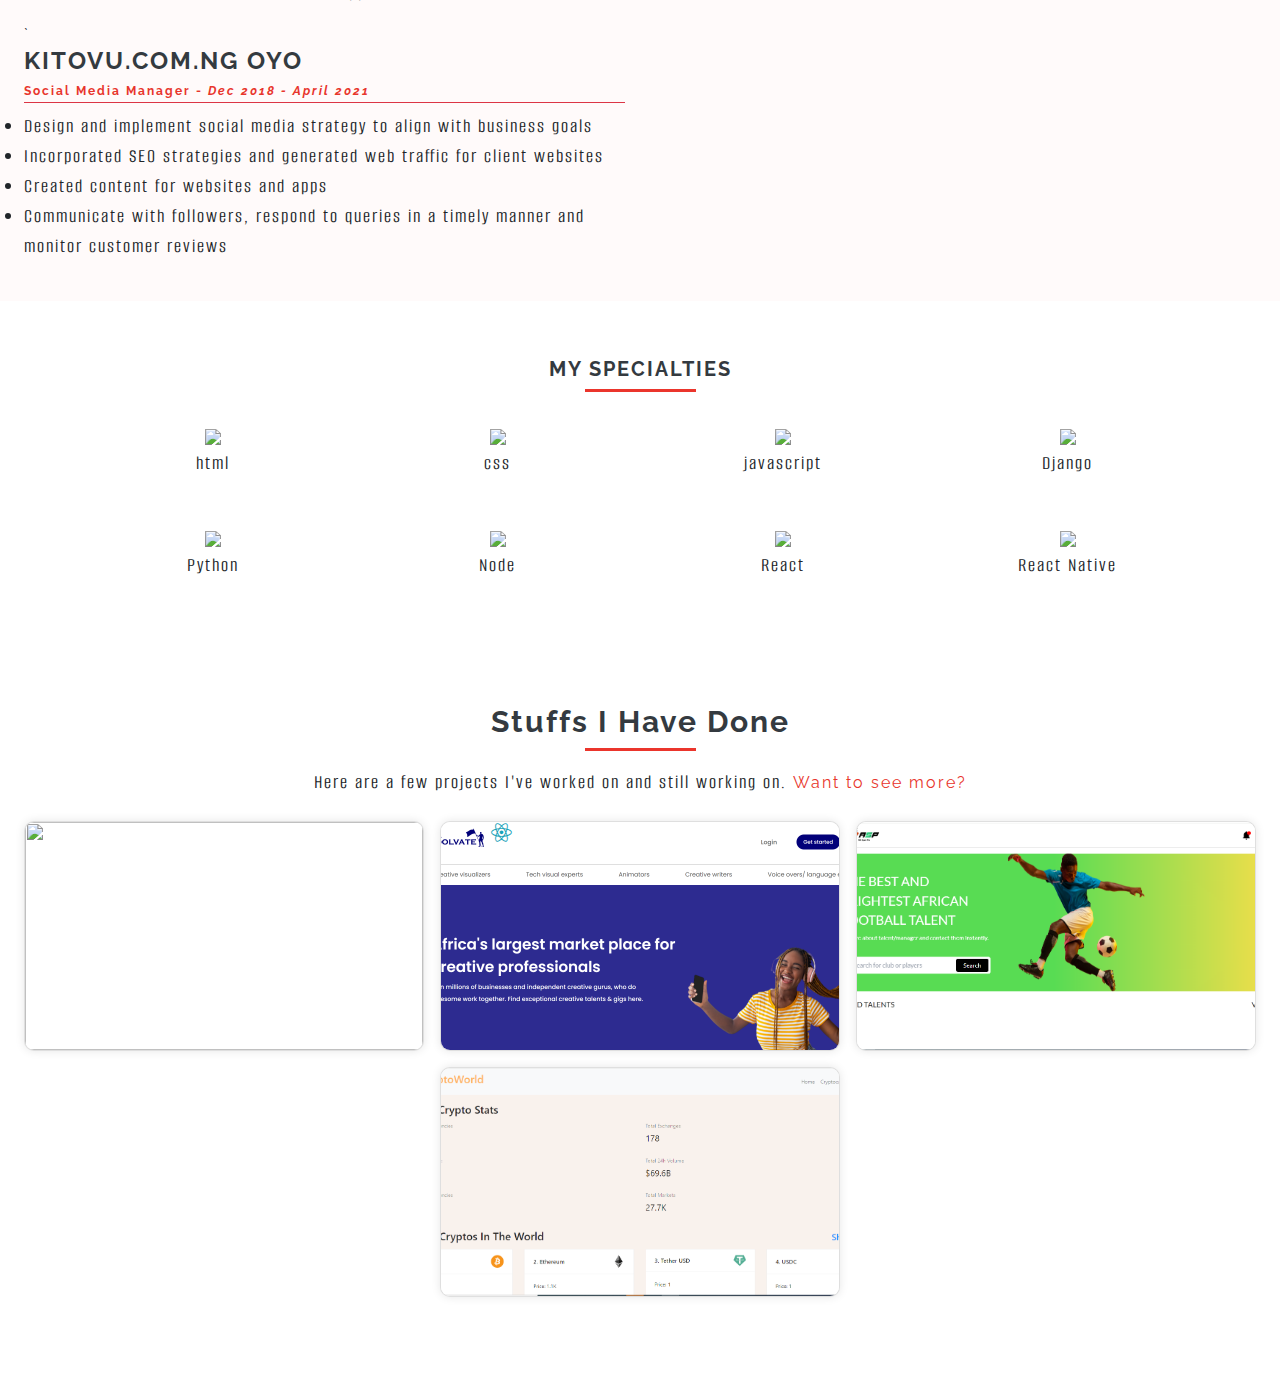
==== commit a1ae9388: "new" ====
--- a/index.html
+++ b/index.html
@@ -28,18 +28,7 @@
                 aria-controls="navbarText" aria-expanded="false" aria-label="Toggle navigation">
                 <i class='bx bx-menu-alt-right text-light' style="font-size: 32px"></i>
             </button>
-            <!-- <div class="collapse navbar-collapse text-center" id="navbarText">
-                <div class="navbar-text text-light text-uppercase ml-auto">
-                    <a href="https://internship.zuri.team"
-                        class='d-flex flex-column align-items-center flex-lg-row text-light'>
-                        <span>Zuri Internship</span>
-                        <div class="zuri-logo mx-2">
-                            <img src="https://res.cloudinary.com/kingsleysolomon/image/upload/v1629540935/hng/zuri_xnhrwp.jpg"
-                                alt="zuri-logo">
-                        </div>
-                    </a>
-                </div>
-            </div> -->
+        
         </nav>
         <div class="mt-5 pt-4">
             <div class="container mt-5 py-5">
@@ -84,22 +73,44 @@
                     <h1 class="py-3">Greetings!, I’m Samuel. Nice to meet you.</h1>
                     <div class="mx-auto line mt-n3" style="background: #eb352c; height: 3px; width: 10%"></div>
                     <p class="lead mt-3 ">
-                        I am a software developer, I <span class="high-light">specialize on the Javascript and Python for web developments </span> I'm highly
-                        interested about modern technologies and really passionate and driven about
-                        improving myself while
-                        providing
-                        quality service to end users. I am <span class="high-light">very goal oriented, competent and
-                            adaptable</span> with
-                        working in a
-                        team to achieve better results. I'm <span class="high-light">quietly confident</span>, naturally
-                        curious, and
-                        perpetuallyGreetings!, I’m Kingsley. Nice To Meet You.
-                        working on improving my skills.</p>
+                        Passionate software developer with three years of experience building scalable applications. Proficient in JavaScript, Python, Django, React, 
+                        React Native, and Node.js. I worked at Bcodestech Limited ,TechStudio Academy and Kitovu, gaining valuable insights. Thrive in dynamic 
+                        environments. Committed to continuous learning, delivering innovative solutions, and empowering aspiring developers. Always eager to push 
+                        the boundaries of software development. 
                 </div>
             </article>
             <article class="cc-container bg-warning text-center text-lg-left p-4">
                 <h2 class="text-uppercase my-5">Experience</h2>
                 <section class="row cc-scroll">
+                    <div class="job col-12 col-lg-6 cc-scroll">
+                        <h4 style="font-size: 24px">Software Developer</h4>
+                        <h5 class="border-bottom border-danger pb-1"> BCT LIMITED - <span><i>September 2022 -
+                                </i></span>
+                        </h5>
+                        <ul>
+
+<li>                            Lead the development of frontend applications using React.js and React Native.</li>
+<li>Build high-quality user interfaces and seamless user experiences for web and mobile platforms.
+</li>
+<li>Develop cross-platform mobile applications using React Native.
+</li>
+<li> Collaborate with stakeholders to gather and analyze project requirements.
+</li>
+<li> Translate requirements into technical specifications and actionable development plans.
+</li>
+
+
+
+<li> Provide mentoring and support to junior developers.
+    Foster a culture of continuous learning and growth within the team.</li>
+                            <li>
+                                Teaching students the basics of frontend web developments. i.e HTML, CSS Bootstrap
+                                and
+                                Javascript, React, Python, Django
+                            </li>
+                            <li>Worked on the backend of websites and Apps</li>
+                        </ul>
+                    </div>
                     <div class="job col-12 col-lg-6 cc-scroll">
                         <h4 style="font-size: 24px">Full-Stack Instructor</h4>
                         <h5 class="border-bottom border-danger pb-1">TechStudio Academy - <span><i>June 2021 -
@@ -180,6 +191,11 @@
                             <img src="https://img.icons8.com/plasticine/96/000000/react.png"/>
                             <p>React</p>
                         </div>
+
+                        <div class="col-6 col-lg-3 p-3">
+                            <img src="https://img.icons8.com/plasticine/96/000000/react.png"/>
+                            <p>React Native</p>
+                        </div>
                     </div>
                 </div>
             </div>
@@ -208,14 +224,15 @@
                     <div class="card text-center m-2 cc-scroll-box">
                         <div class="card-body p-0">
                             <div class="cc-site-1 site p-5">
-                                <p class="font-weight-bold">A Site for FINE DINING!</p>
-                                <a target="__blank" href="https://gerichtrestaurant-bice.vercel.app/">
+                                <p class="font-weight-bold">Smoothride (B2B)</p>
+                                <p>app for seamless car-hailing with ride requests and driver tracking.</p>
+                                <a target="__blank" href="https://play.google.com/store/apps/details?id=com.taxismoothrideapp">
                                     <button class="btn btn-outline-primary badge-pill px-4 py-2 px-lg-5 py-lg-3">Visit
-                                        Website</button>
+                                        App</button>
                                 </a>
                             </div>
                             <div class="cc-overlay">
-                                <img src="./gerichtrestaurant.PNG"
+                                <img src="https://play-lh.googleusercontent.com/hcnryi5rElD7pJ0AxYnATFvNxZOPFFiEIOYi07r2CSTXn1_RJPeoCS1uSJCSA9-O5A=w5120-h2880-rw"
                                     alt="" class="img-fluid">
                             </div>
                         </div>
@@ -223,8 +240,10 @@
                     <div class="card text-center m-2 cc-scroll-box">    
                         <div class="card-body p-0">
                             <div class="cc-site-2 site p-5">
-                                <p class="font-weight-bold">How much do you like your <br /> e-commerce sites?</p>
-                                <a target="__blank" href="https://samshops.netlify.app/">
+                                <p class="font-weight-bold">Solvate</p>
+                                <p>React-based platform for hiring freelancers, </p>
+
+                                <a target="__blank" href="https://www.solvateafrica.com/">
                                     <button class="btn btn-outline-primary badge-pill px-4 py-2 px-lg-5 py-lg-3">Visit
                                         Website</button>
                                 </a>
@@ -232,7 +251,23 @@
                                 </div>
                             </div>
                             <div class="cc-overlay">
-                                <img src="https://res.cloudinary.com/kingsleysolomon/image/upload/v1629540936/hng/audiophile_rjzmca.png"
+                                <img src="sootheride.PNG"
+                                    alt="" class="img-fluid">
+                            </div>
+                        </div>
+                    </div>
+                    <div class="card text-center m-2 cc-scroll-box">
+                        <div class="card-body p-0">
+                            <div class="cc-site-4 site p-5">
+                                <p class="font-weight-bold"> Afrisport</p>
+                                <span>Talent discovery platform connecting local talent with the international market.</span>
+                                <a target="__blank" href="https://a-sproject.vercel.app">
+                                    <button class="btn btn-outline-primary badge-pill px-4 py-2 px-lg-5 py-lg-3">View
+                                        Website</button>
+                                </a>
+                            </div>
+                            <div class="cc-overlay">
+                                <img src="afrix.PNG"
                                     alt="" class="img-fluid">
                             </div>
                         </div>
@@ -252,53 +287,9 @@
                             </div>
                         </div>
                     </div>
-                    <div class="card text-center m-2 cc-scroll-box">
-                        <div class="card-body p-0">
-                            <div class="cc-site-4 site p-5">
-                                <p class="font-weight-bold"> Poterico</p>
-                                <a target="__blank" href="https://standardrice.herokuapp.com/">
-                                    <button class="btn btn-outline-primary badge-pill px-4 py-2 px-lg-5 py-lg-3">View
-                                        Website</button>
-                                </a>
-                            </div>
-                            <div class="cc-overlay">
-                                <img src="nice one.PNG"
-                                    alt="" class="img-fluid">
-                            </div>
-                        </div>
-                    </div>
-                    <div class="card text-center m-2 cc-scroll-box">
-                        <div class="card-body p-0">
-                            <div class="cc-site-5 site p-5">
-                                <p class="font-weight-bold">GoalsSetter</p>
-                                <a target="__blank" href="https://goalsetting.netlify.app/">
-                                    <button class="btn btn-outline-primary badge-pill px-4 py-2 px-lg-5 py-lg-3">Visit
-                                        Website</button>
-                                </a>
-                                <div class="text-left"><i class='bx bxl-react bx-sm text-info bx-spin'></i>
-                                </div>
-                            </div>
-                            <div class="cc-overlay">
-                                <img src="./GoalSettings.PNG"
-                                    alt="" class="img-fluid">
-                            </div>
-                        </div>
-                    </div>
-                    <div class="card text-center m-2 cc-scroll-box">
-                        <div class="card-body p-0">
-                            <div class="cc-site-6 site p-5">
-                                <p class="font-weight-bold">Humble Beginnings Python Job</p>
-                                <a target="__blank" href="https://pyworkplaces.herokuapp.com/">
-                                    <button class="btn btn-outline-primary badge-pill px-4 py-2 px-lg-5 py-lg-3">Visit
-                                        Website</button>
-                                </a>
-                            </div>
-                            <div class="cc-overlay">
-                                <img src="nice3.PNG"
-                                    alt="" class="img-fluid">
-                            </div>
-                        </div>
-                    </div>
+           
+             
+               
                 </div>
             </div>
         </section>
@@ -311,7 +302,7 @@
             <div>
                 <a href="https://zuri.team"><img class="zuri-logo" src="./images/zuri.jfif" alt="ZURI"></a>
             </div> -->
-            <p class="text-light pb-0 mb-0">Powered By Zuri</p>
+            <p class="text-light pb-0 mb-0">Powered By Samheart Limited</p>
         </div>
     </footer>
 
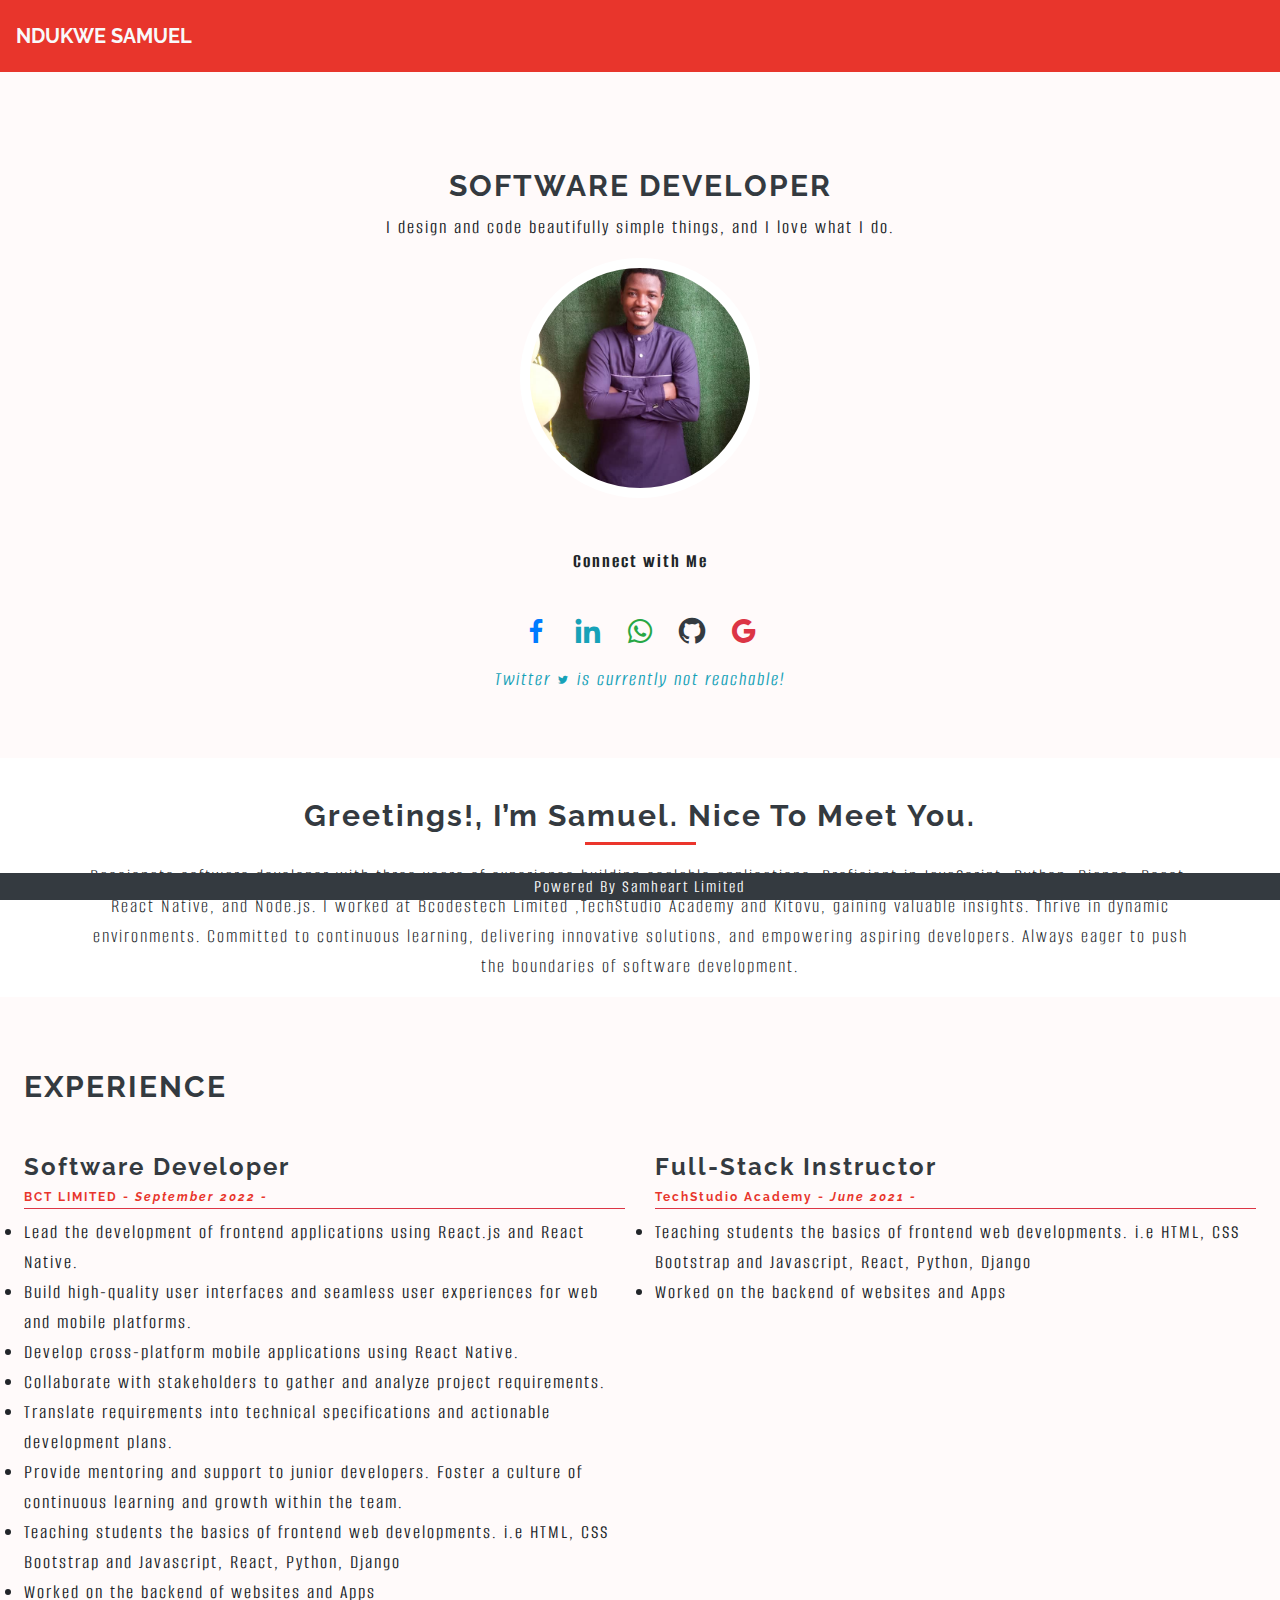
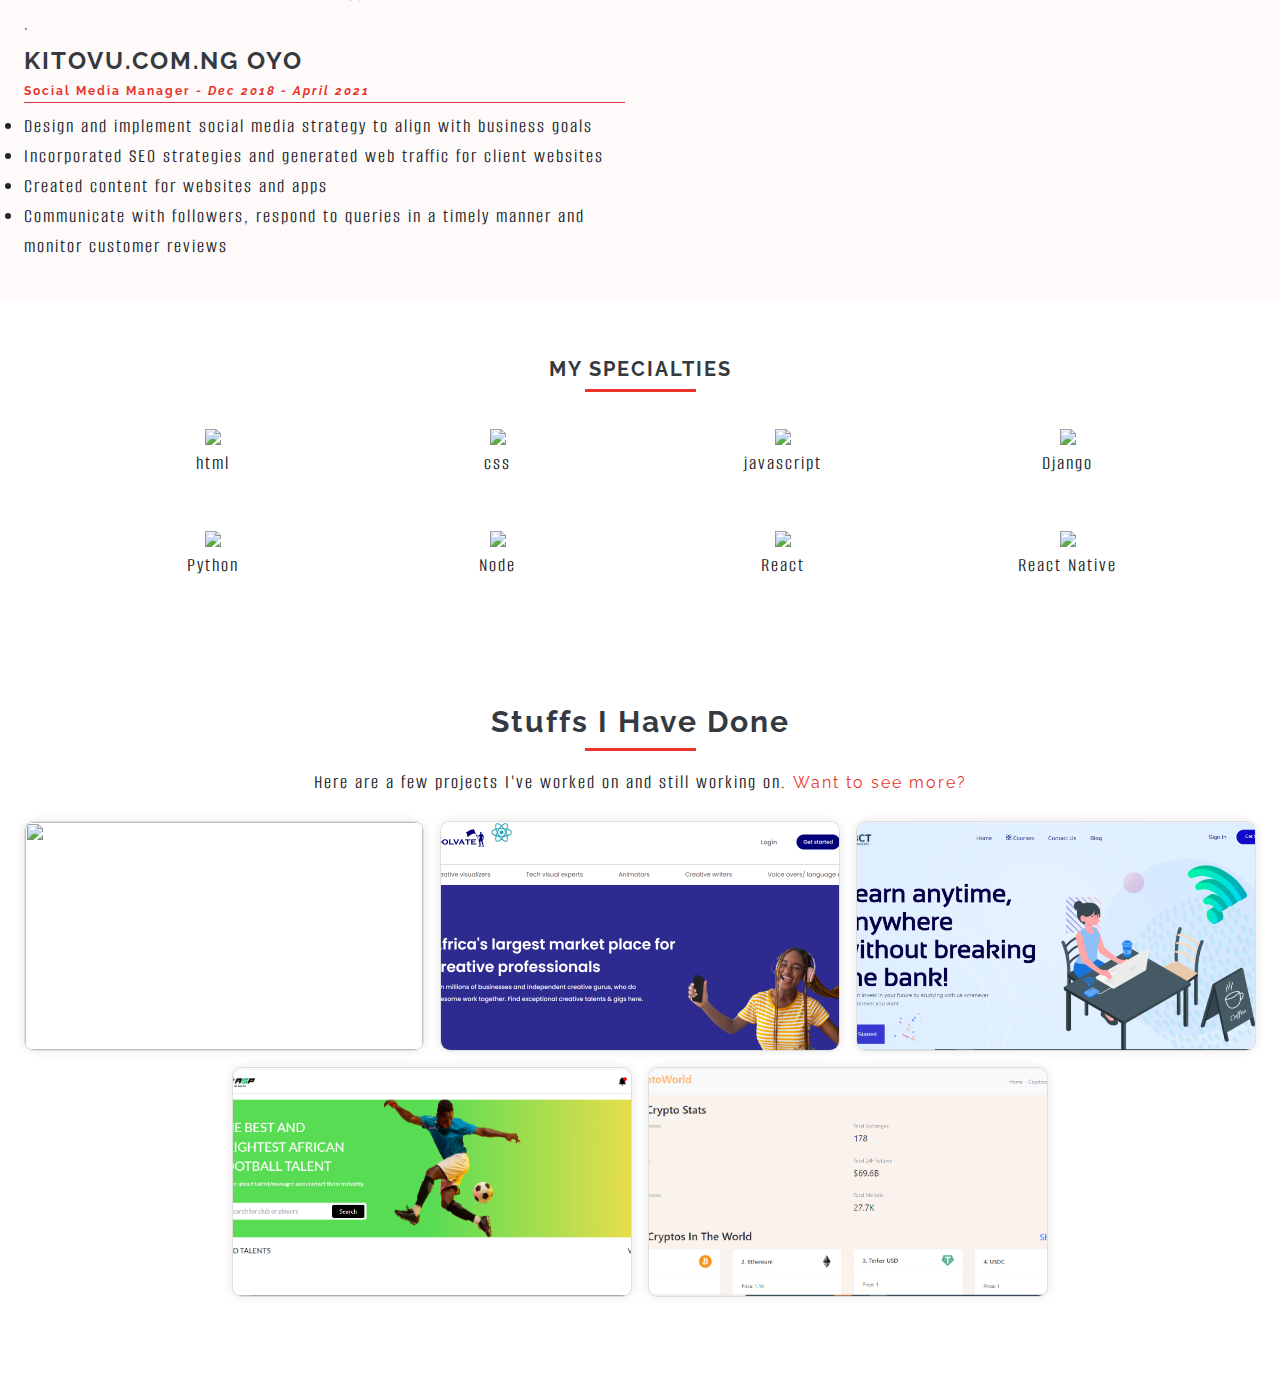
==== commit f44758e4: "new" ====
--- a/index.html
+++ b/index.html
@@ -256,6 +256,23 @@
                             </div>
                         </div>
                     </div>
+
+                    <div class="card text-center m-2 cc-scroll-box">
+                        <div class="card-body p-0">
+                            <div class="cc-site-4 site p-5">
+                                <p class="font-weight-bold"> mywebschools</p>
+                                <span>engaging e-learning platform for seamless online education and training.</span>
+                                <a target="__blank" href="https://www.mywebschools.com/">
+                                    <button class="btn btn-outline-primary badge-pill px-4 py-2 px-lg-5 py-lg-3">View
+                                        Website</button>
+                                </a>
+                            </div>
+                            <div class="cc-overlay">
+                                <img src="gamedd.PNG"
+                                    alt="" class="img-fluid">
+                            </div>
+                        </div>
+                    </div>
                     <div class="card text-center m-2 cc-scroll-box">
                         <div class="card-body p-0">
                             <div class="cc-site-4 site p-5">
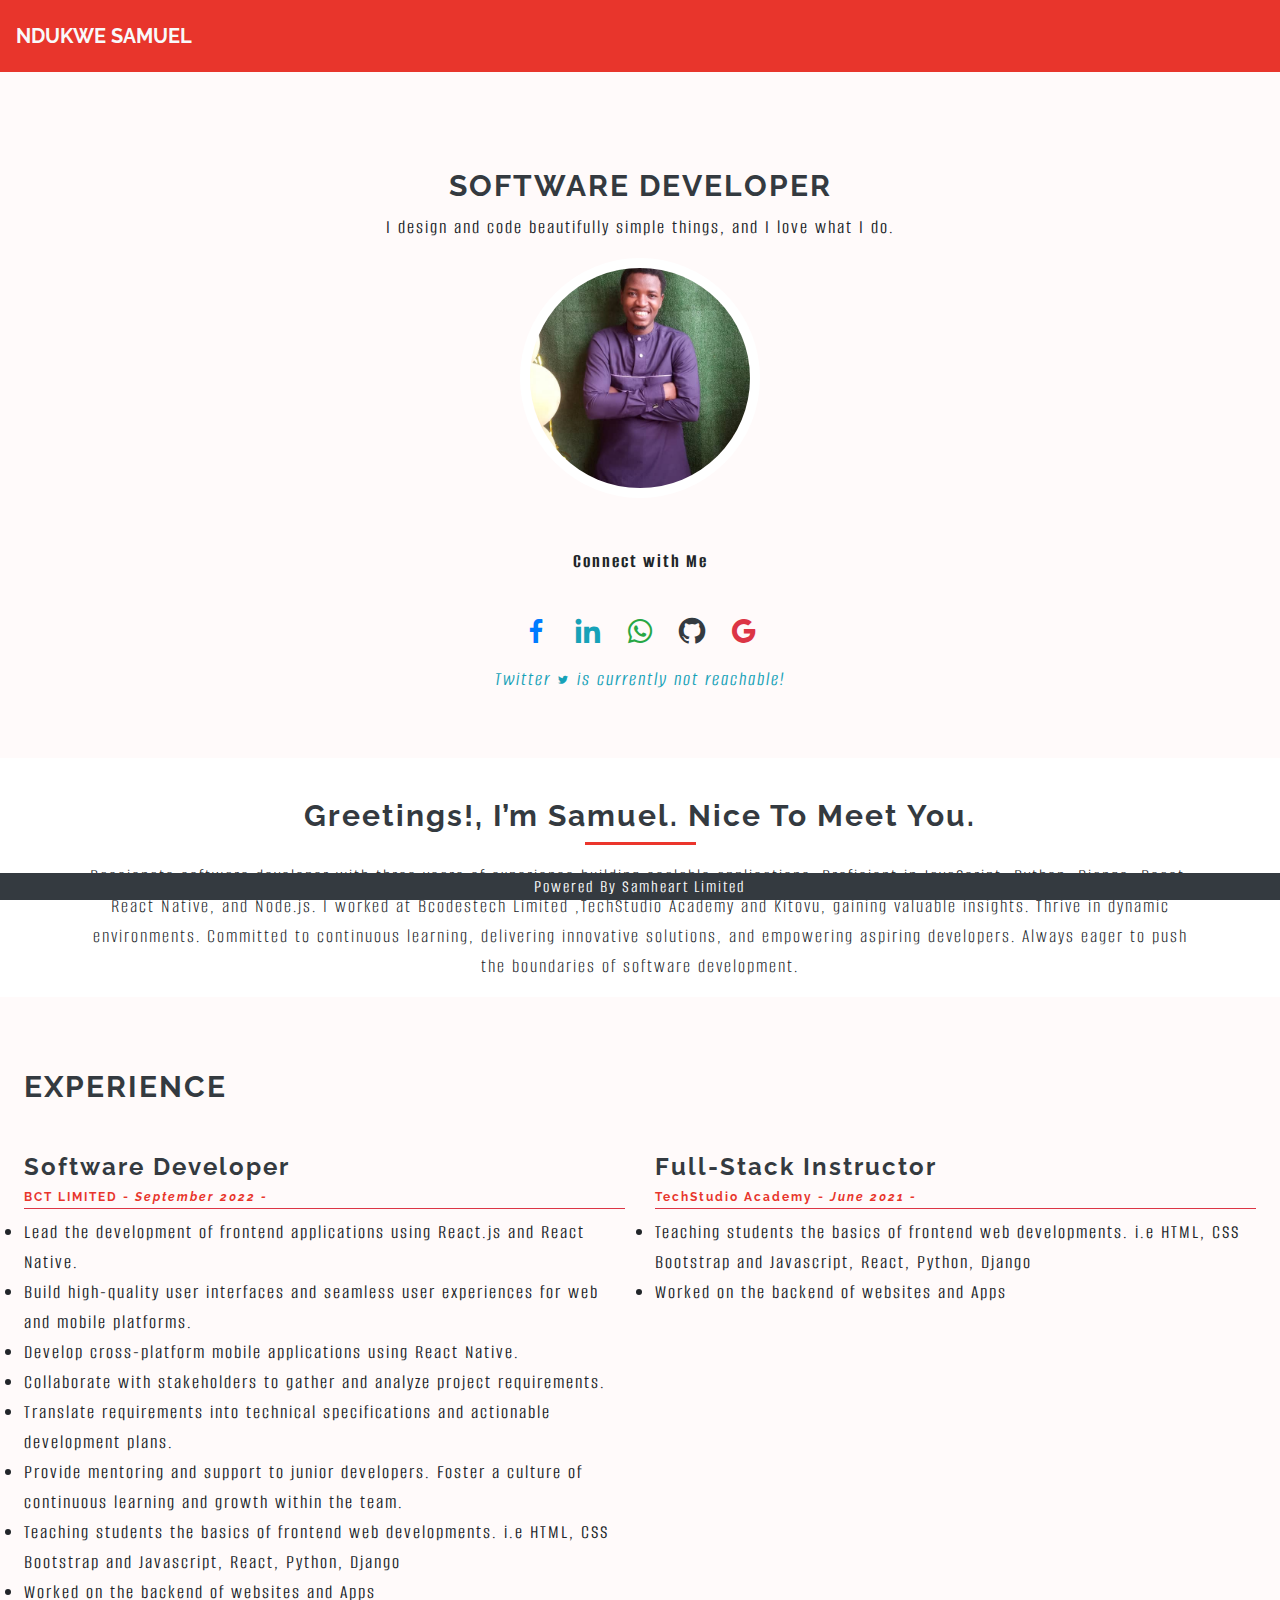
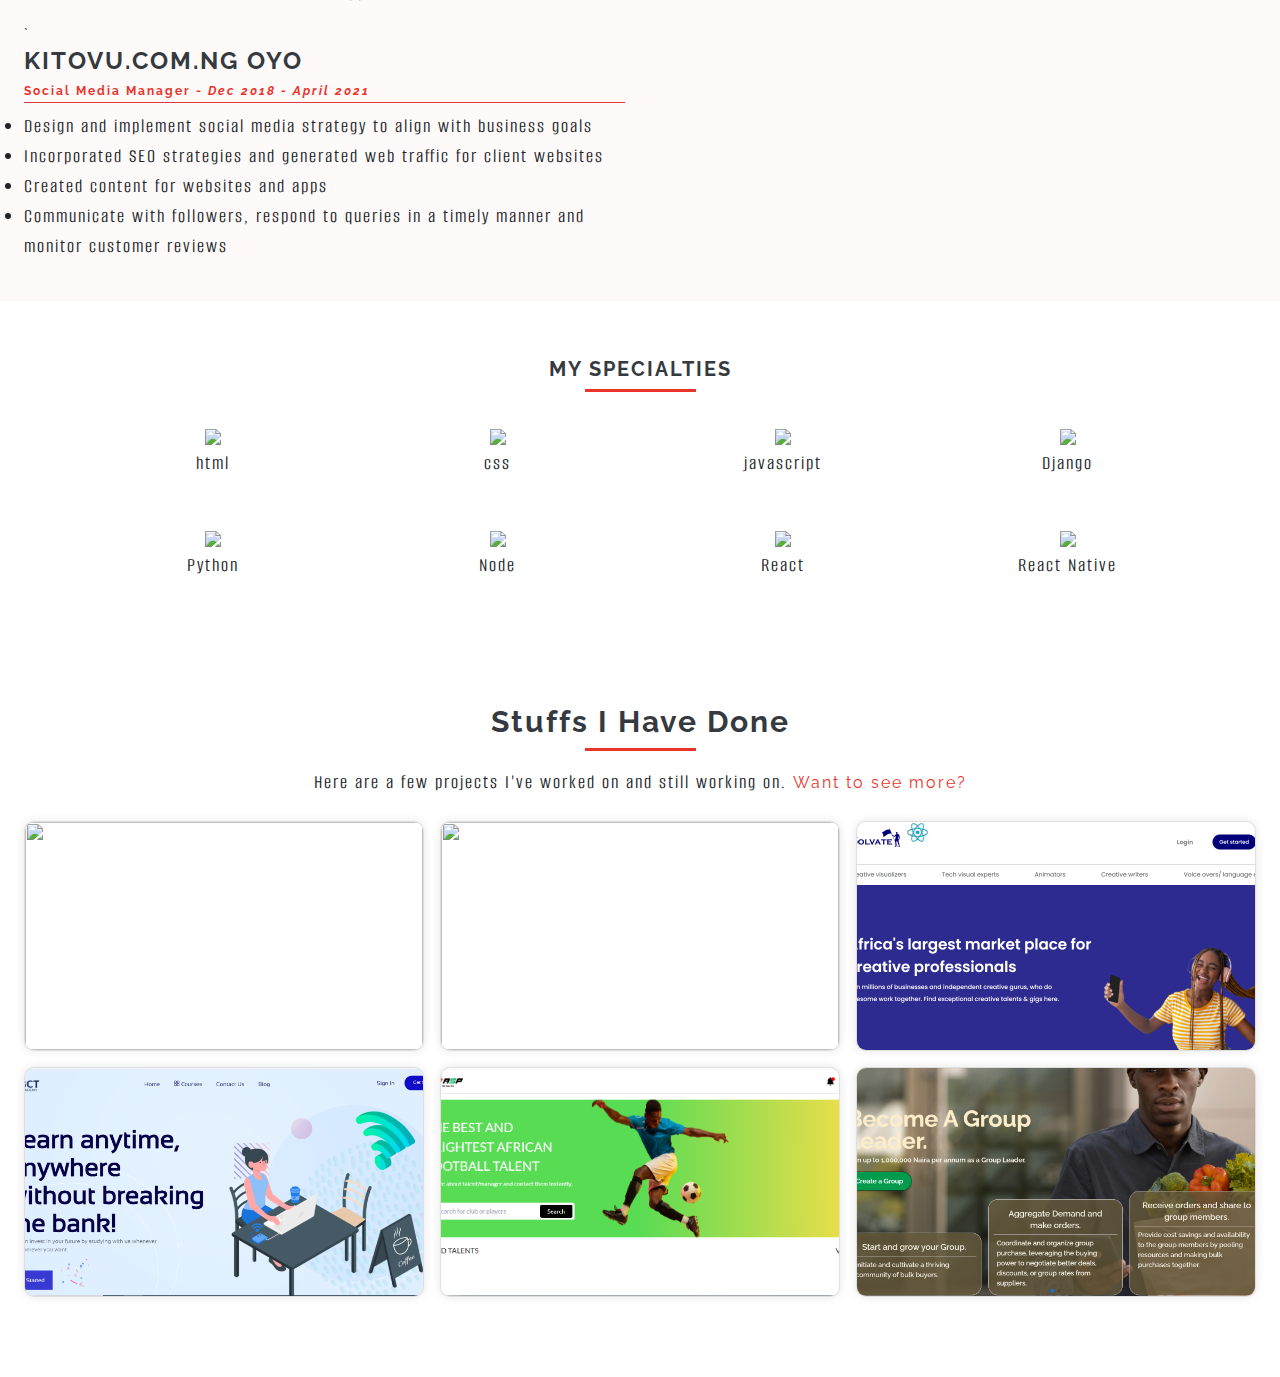
==== commit 0e57f2bb: "fix data" ====
--- a/index.html
+++ b/index.html
@@ -226,13 +226,31 @@
                             <div class="cc-site-1 site p-5">
                                 <p class="font-weight-bold">Smoothride (B2B)</p>
                                 <p>app for seamless car-hailing with ride requests and driver tracking.</p>
-                                <a target="__blank" href="https://play.google.com/store/apps/details?id=com.taxismoothrideapp">
+                                <a target="__blank" href="https://play.google.com/store/apps/details?id=com.bcodestech.smfirstapp">
                                     <button class="btn btn-outline-primary badge-pill px-4 py-2 px-lg-5 py-lg-3">Visit
                                         App</button>
                                 </a>
                             </div>
                             <div class="cc-overlay">
-                                <img src="https://play-lh.googleusercontent.com/hcnryi5rElD7pJ0AxYnATFvNxZOPFFiEIOYi07r2CSTXn1_RJPeoCS1uSJCSA9-O5A=w5120-h2880-rw"
+                                <img src="https://play-lh.googleusercontent.com/DTZONivAvtrSijMZ_xa4UWocgSuXxKyZS9htO4uFI7m--4NOJalN0d1RZ2MpoCGnMzc=w832-h470-rw"
+                                    alt="" class="img-fluid">
+                            </div>
+                        </div>
+                    </div>
+
+                    
+                    <div class="card text-center m-2 cc-scroll-box">
+                        <div class="card-body p-0">
+                            <div class="cc-site-1 site p-5">
+                                <p class="font-weight-bold">Popat</p>
+                                <p>Popat empowers creators, connects users to diverse events seamlessly.</p>
+                                <a target="__blank" href="https://play.google.com/store/apps/details?id=com.popatco.PopatMobileApp">
+                                    <button class="btn btn-outline-primary badge-pill px-4 py-2 px-lg-5 py-lg-3">Visit
+                                        App</button>
+                                </a>
+                            </div>
+                            <div class="cc-overlay">
+                                <img src="https://play-lh.googleusercontent.com/Ip1iTFj0QsO21mpdWEfRxGJMkDFJjHdPW6wSgxgTuc-wUpxKT2M8CkFwXMpQydpVgtM=w832-h470-rw"
                                     alt="" class="img-fluid">
                             </div>
                         </div>
@@ -292,14 +310,14 @@
                     <div class="card text-center m-2 cc-scroll-box">
                         <div class="card-body p-0">
                             <div class="cc-site-3 site p-5">
-                                <p class="font-weight-bold">CryptoWorld : For Crypto News                                </p>
-                                <a target="__blank" href="https://cryptoverse-six.vercel.app/">
+                                <p class="font-weight-bold">Webuyam  </p>
+                                <a target="__blank" href="https://www.webuyam.com/">
                                     <button 
-                                        class="btn btn-outline-primary badge-pill px-4 py-2 px-lg-5 py-lg-3">cryptoverse</button>
-                                </a>
-                            </div>
-                            <div class="cc-overlay">
-                                <img src="CryptoWorld.PNG"
+                                        class="btn btn-outline-primary badge-pill px-4 py-2 px-lg-5 py-lg-3">Webuyam</button>
+                                </a>
+                            </div>
+                            <div class="cc-overlay">
+                                <img src="webuy.PNG"
                                     alt="" class="img-fluid">
                             </div>
                         </div>
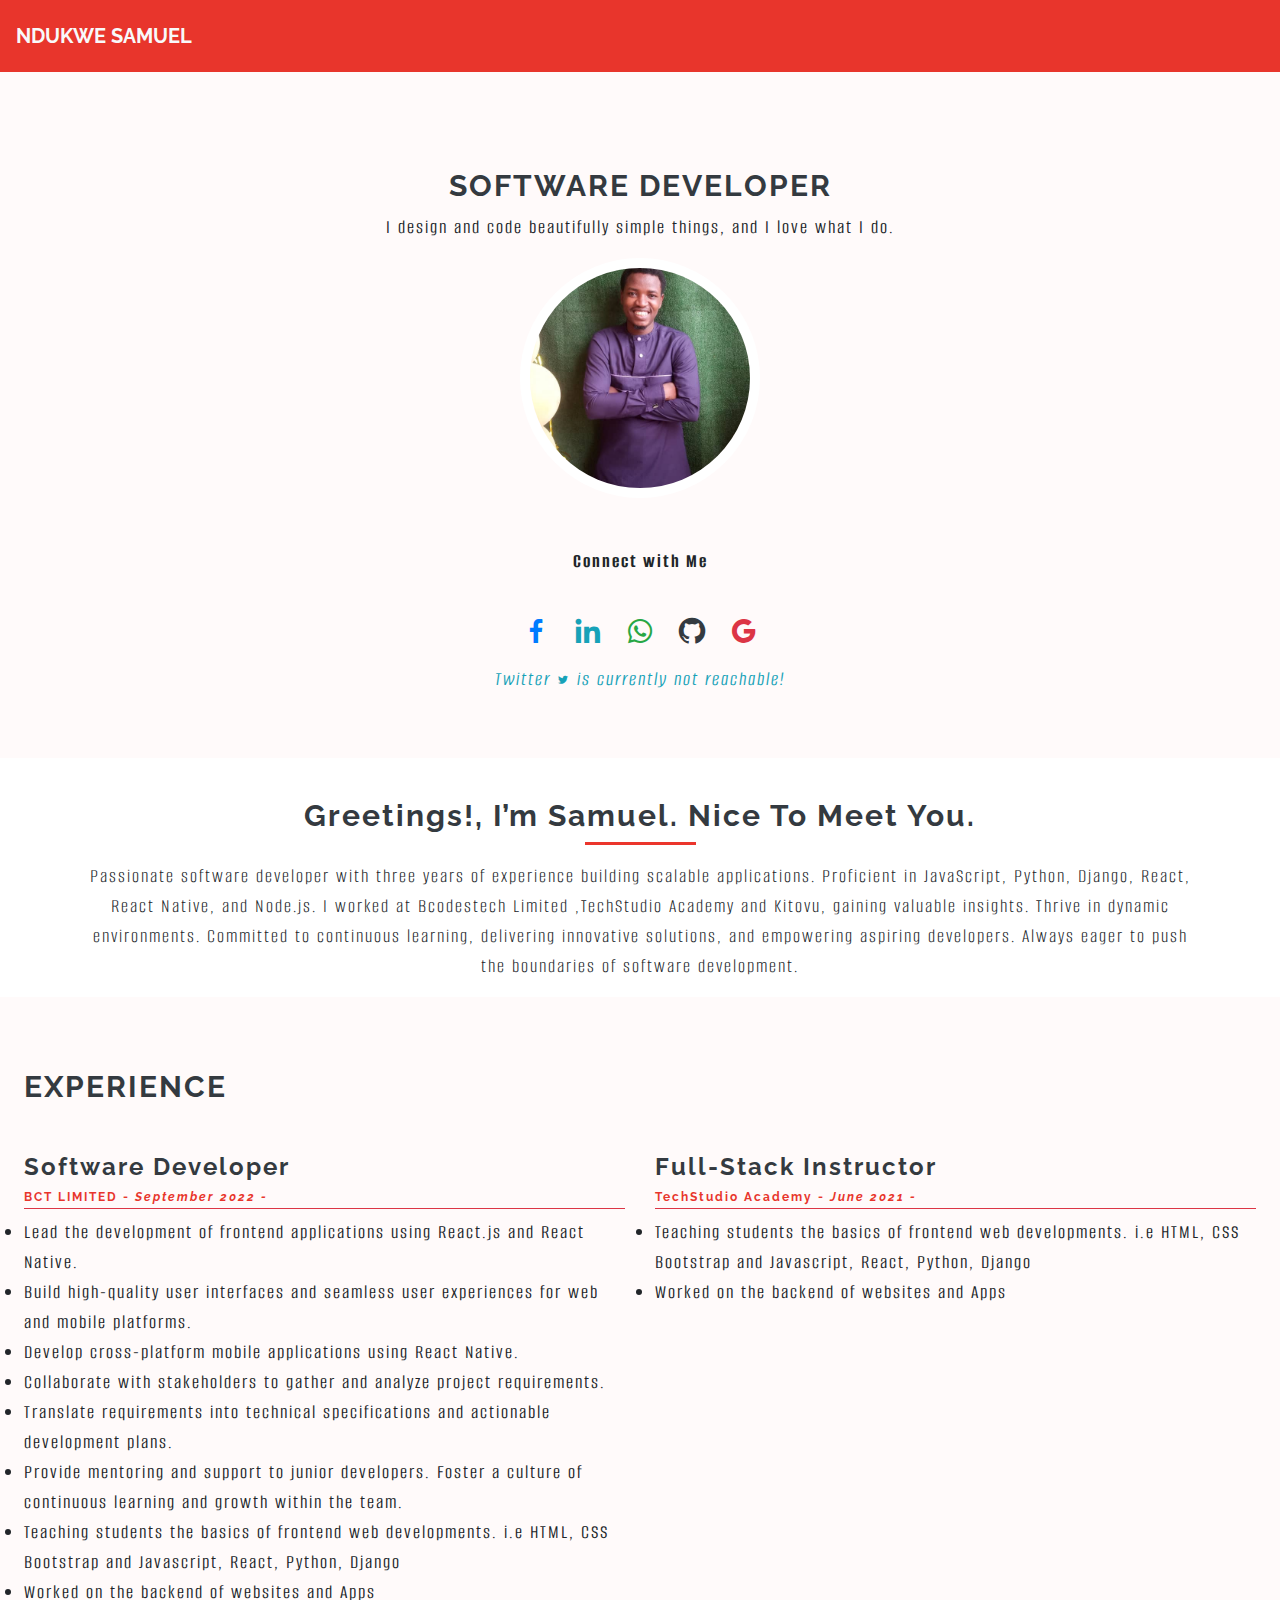
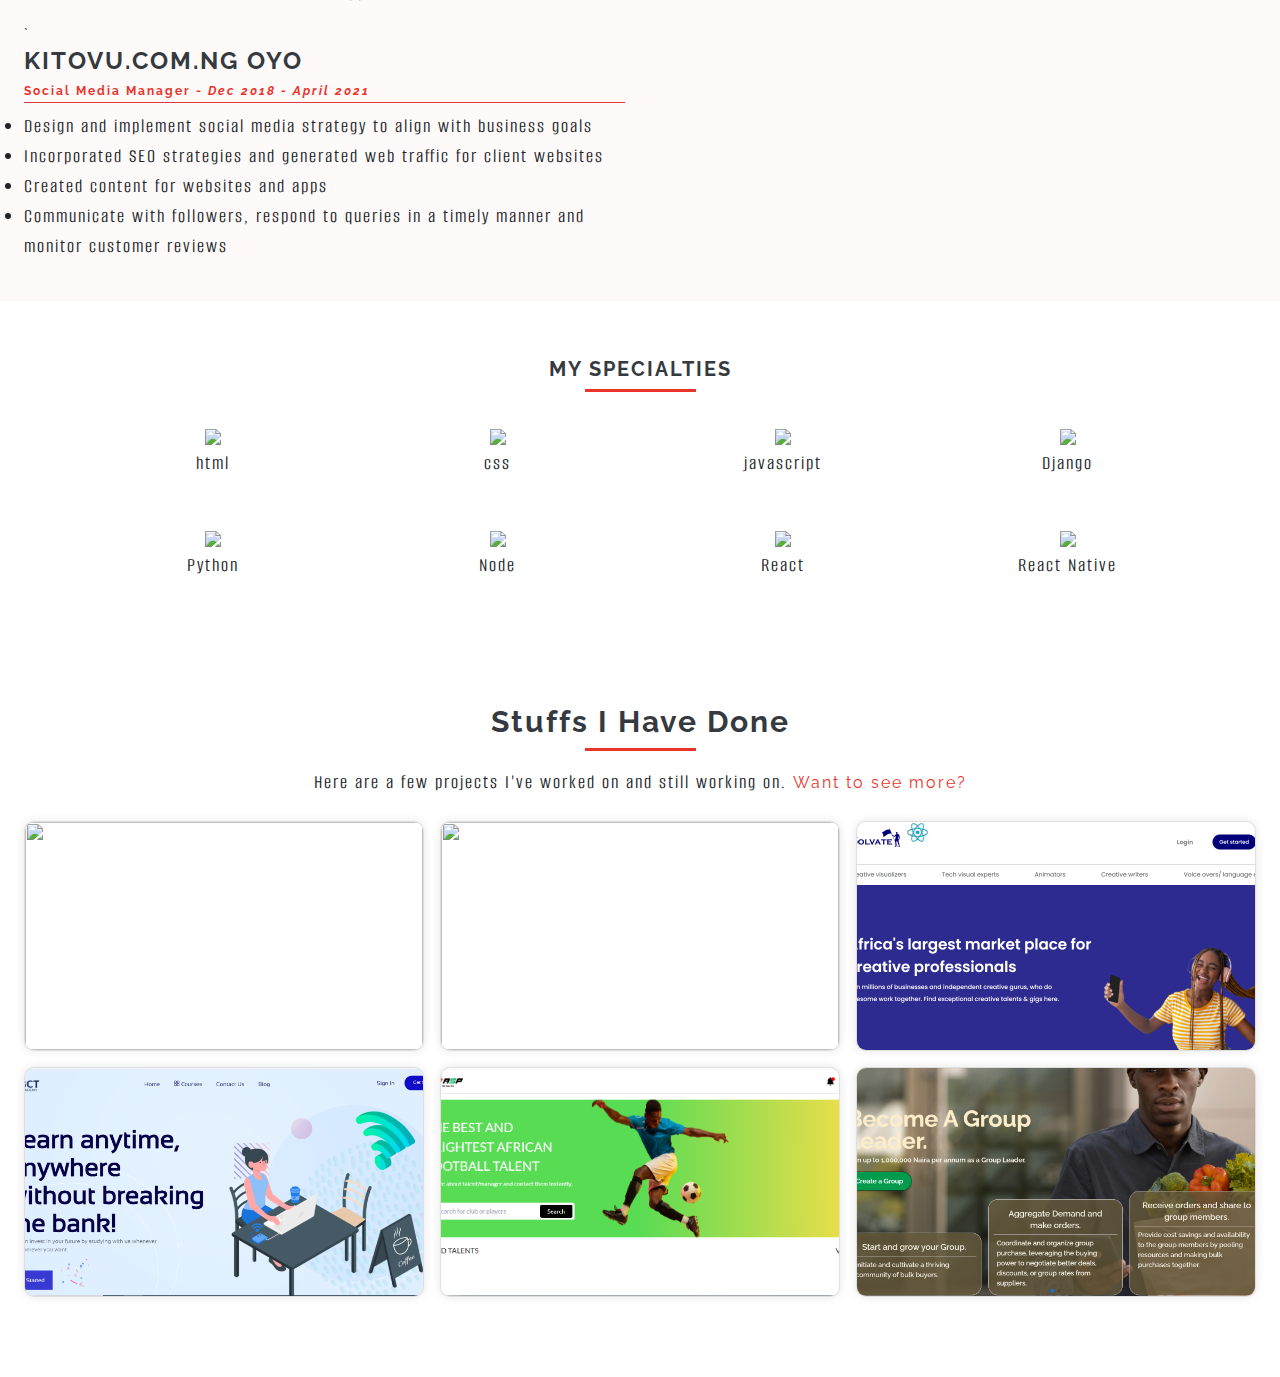
==== commit 8e1144a0: "fix" ====
--- a/index.html
+++ b/index.html
@@ -337,7 +337,7 @@
             <div>
                 <a href="https://zuri.team"><img class="zuri-logo" src="./images/zuri.jfif" alt="ZURI"></a>
             </div> -->
-            <p class="text-light pb-0 mb-0">Powered By Samheart Limited</p>
+            <!-- <p class="text-light pb-0 mb-0">Powered By Samheart Limited</p> -->
         </div>
     </footer>
 
